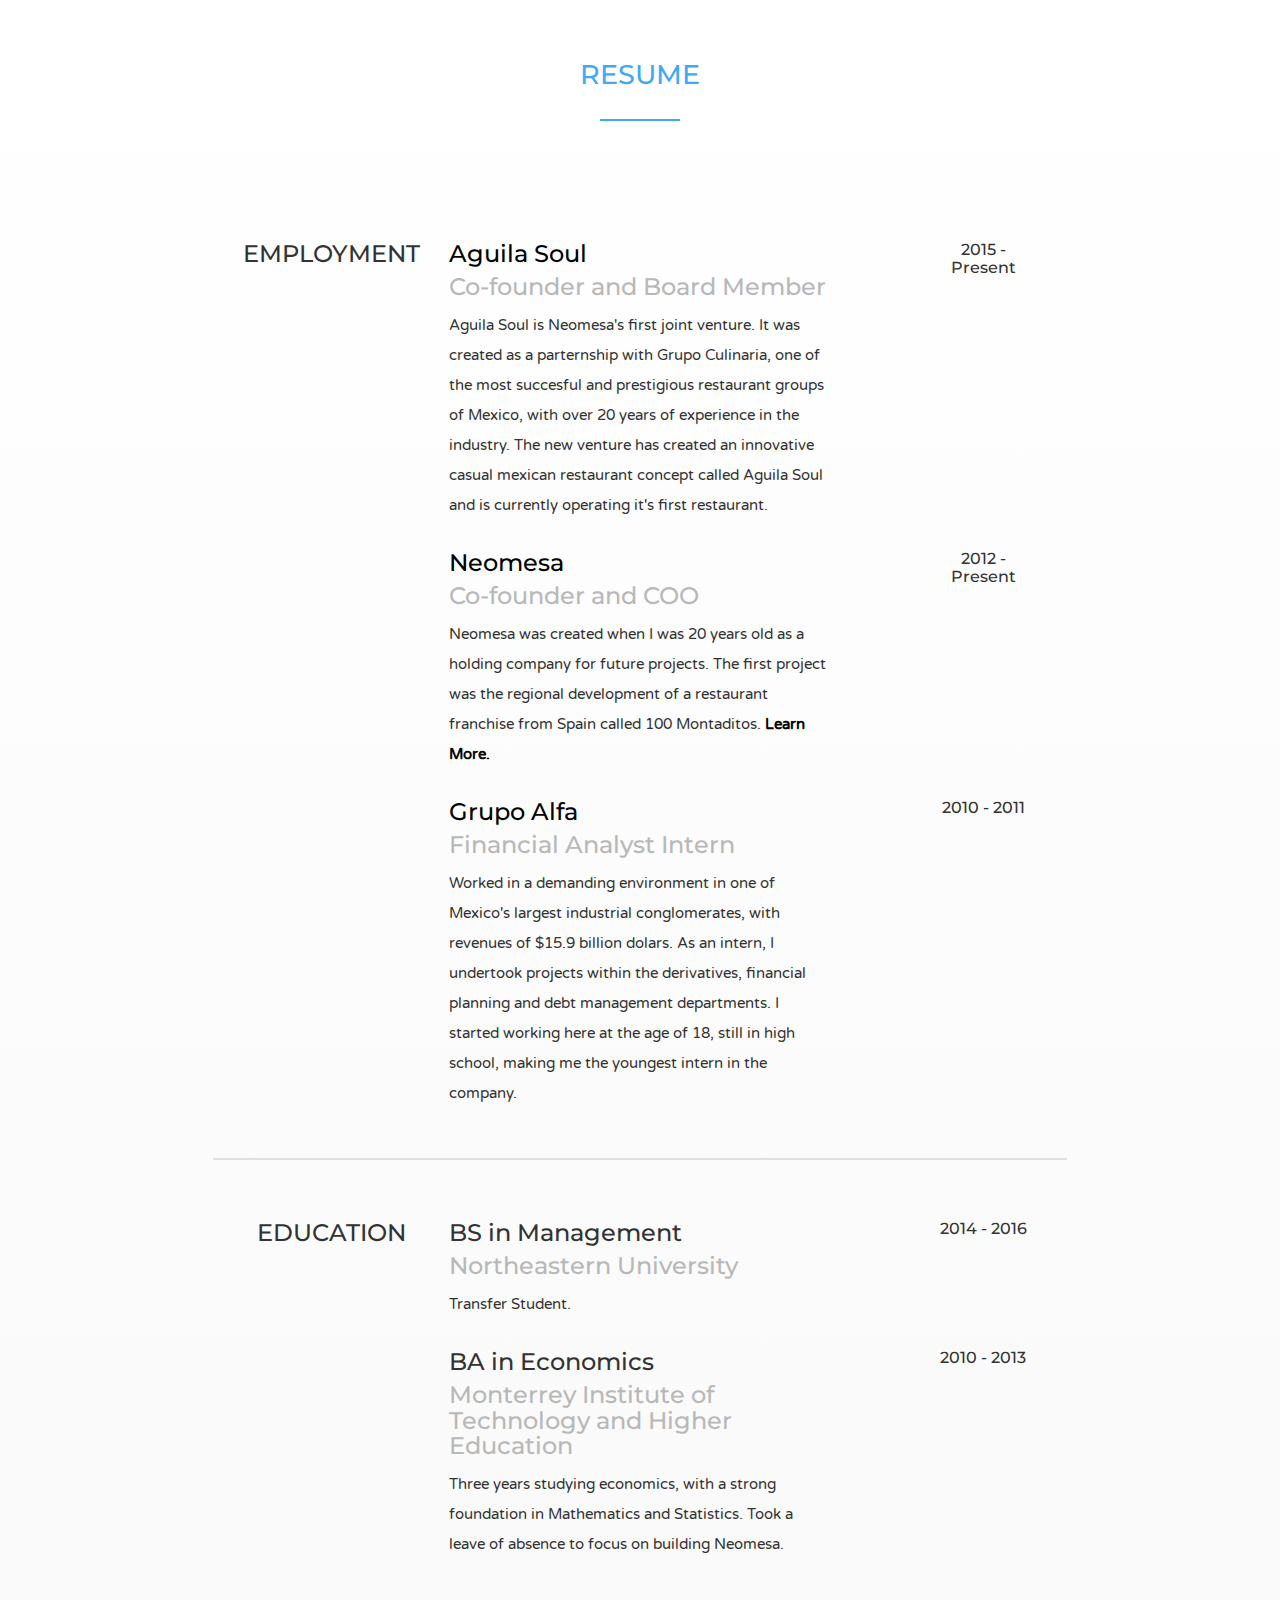
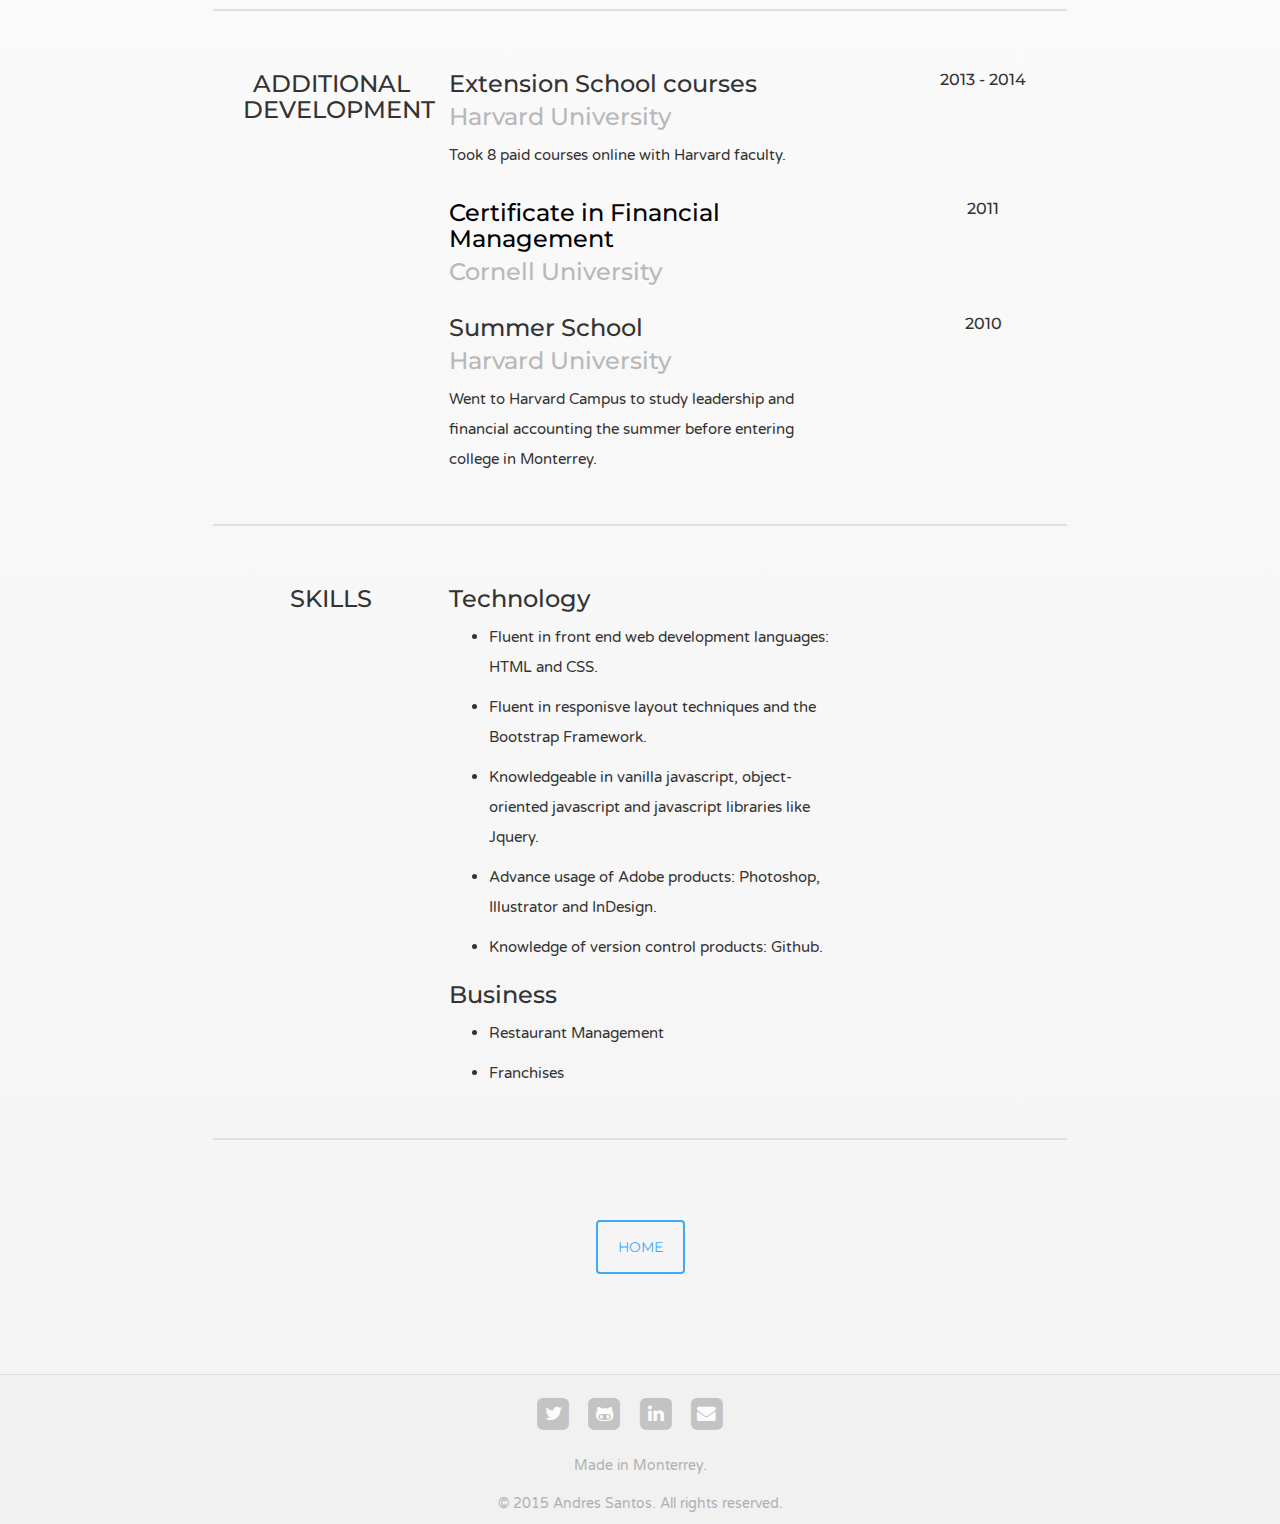
==== resume.html @ a17b4c11 "Added section for Additional Development, with information." ====
<!DOCTYPE html>
	<head>
		<meta charset="utf-8">
		<meta name="viewport" content="width=device-width, initial-scale=1">
	  	<meta http-equiv="X-UA-Compatible" content="IE=edge">

	  	<title>Andres Santos | Resume</title>
		<meta name="description" content="Resume of Entrepreneur Andres Santos">
		<meta name="author" content="Andres Santos">
		  
		<!-- Favicons (Created by realfavicongenerator.net) -->
		<link rel="apple-touch-icon" sizes="57x57" href="images/apple-touch-icon-57x57.png">
	  	<link rel="apple-touch-icon" sizes="60x60" href="images/apple-touch-icon-60x60.png">
	  	<link rel="apple-touch-icon" sizes="72x72" href="images/apple-touch-icon-72x72.png">
	  	<link rel="apple-touch-icon" sizes="76x76" href="images/apple-touch-icon-76x76.png">
		<link rel="apple-touch-icon" sizes="114x114" href="images/apple-touch-icon-114x114.png">
		<link rel="apple-touch-icon" sizes="120x120" href="images/apple-touch-icon-120x120.png">
	  	<link rel="apple-touch-icon" sizes="144x144" href="images/apple-touch-icon-144x144.png">
		<link rel="apple-touch-icon" sizes="152x152" href="images/apple-touch-icon-152x152.png">
		<link rel="apple-touch-icon" sizes="180x180" href="images/apple-touch-icon-180x180.png">
		<link rel="icon" type="image/png" href="images/favicon-32x32.png" sizes="32x32">
		<link rel="icon" type="image/png" href="images/android-chrome-192x192.png" sizes="192x192">
		<link rel="icon" type="image/png" href="images/favicon-96x96.png" sizes="96x96">
		<link rel="icon" type="image/png" href="images/favicon-16x16.png" sizes="16x16">
		<link rel="manifest" href="images/manifest.json">
		<link rel="shortcut icon" href="images/favicon.ico">
		<meta name="msapplication-TileColor" content="#2d89ef">
		<meta name="msapplication-TileImage" content="images/mstile-144x144.png">
		<meta name="msapplication-config" content="images/browserconfig.xml">
		<meta name="theme-color" content="#ffffff">

		<!-- Styles -->
		<link rel="stylesheet" href="css/bootstrap.min.css">
		<link href='http://fonts.googleapis.com/css?family=Montserrat|Varela+Round' rel='stylesheet' type='text/css'>
		<link rel="stylesheet" href="http://maxcdn.bootstrapcdn.com/font-awesome/4.3.0/css/font-awesome.min.css">
		<link href="css/animate.css" rel="stylesheet" type="text/css">
		<link href="css/style.css" rel="stylesheet" type="text/css">  

		<!-- Scripts -->
		<script src="js/wow.min.js"></script>
		<script>
			new WOW().init();
		</script>
	</head>

	<body>
		<div class="container-fluid bkg-gradient">
			<div class="row resume-heading">
				<div class="col-xs-12 text-center">
					<h2 class="text-uppercase">Resume</h2>
					<div class="hrule hrule-intro"></div>
				</div>	
			</div>
			<div class="row resume">
				<div class="col-xs-12 col-md-8 col-md-offset-2 resume-upper">
					<div class="col-xs-12 col-sm-3">
						<h3 class="resume-left">Employment</h3>
						<div class="visible-xs hrule"></div>
					</div>
					<div class="col-xs-12 col-sm-6 resume-middle text-center-or-left">
						<h3><a href="aguila-soul.html">Aguila Soul</a></h3>
						<h3 class="resume-title">Co-founder and Board Member</h3>
						<p>Aguila Soul is Neomesa's first joint venture. It was created as a parternship with Grupo Culinaria, one of the most succesful and prestigious restaurant groups of Mexico, with over 20 years of experience in the industry. The new venture has created an innovative casual mexican restaurant concept called Aguila Soul and is currently operating it's first restaurant.</p>
					</div>
					<div class="col-xs-12 col-sm-offset-1 col-sm-2">
						<h4 class="resume-right">2015 - Present</h4>
					</div>
					<div class="col-xs-12 col-sm-6 col-sm-offset-3 resume-middle text-center-or-left">
						<h3><a href="neomesa.html">Neomesa</a></h3>
						<h3 class="resume-title">Co-founder and COO</h3>
						<p>Neomesa was created when I was 20 years old as a holding company for future projects. The first project was the regional development of a restaurant franchise from Spain called 100 Montaditos. <a href="neomesa.html"><strong>Learn More.</strong></a></p>
					</div>
					<div class="col-xs-12 col-sm-offset-1 col-sm-2">
						<h4 class="resume-right">2012 - Present</h4>
					</div>
					<div class="col-xs-12 col-sm-6 col-sm-offset-3 resume-middle text-center-or-left">
						<h3><a href="http://www.alfa.com.mx/index.htm"> Grupo Alfa</a></h3>
						<h3 class="resume-title">Financial Analyst Intern</h3>
						<p>Worked in a demanding environment in one of Mexico's largest industrial conglomerates, with revenues of $15.9 billion dolars. As an intern, I undertook projects within the derivatives, financial planning and debt management departments. I started working here at the age of 18, still in high school, making me the youngest intern in the company.</p>
					</div>
					<div class="col-xs-12 col-sm-offset-1 col-sm-2">
						<h4 class="resume-right">2010 - 2011</h4>
					</div>
				</div>
				<div class="col-xs-12 col-md-8 col-md-offset-2 resume-upper">
					<div class="col-xs-12 col-sm-3">
						<h3 class="resume-left">Education</h3>
						<div class="visible-xs hrule"></div>
					</div>
					<div class="col-xs-12 col-sm-6 resume-middle text-center-or-left">
						<h3>BS in Management</h3>
						<h3 class="resume-title">Northeastern University</h3>
						<p>Transfer Student.</p>
					</div>
					<div class="col-xs-12 col-sm-offset-1 col-sm-2">
						<h4 class="resume-right">2014 - 2016</h4>
					</div>
					<div class="col-xs-12 col-sm-6 col-sm-offset-3 resume-middle text-center-or-left">
						<h3>BA in Economics</h3>
						<h3 class="resume-title">Monterrey Institute of Technology and Higher Education</h3>
						<p>Three years studying economics, with a strong foundation in Mathematics and Statistics. Took a leave of absence to focus on building Neomesa.</p>
					</div>
					<div class="col-xs-12 col-sm-offset-1 col-sm-2">
						<h4 class="resume-right">2010 - 2013</h4>
					</div>
				</div>
				<div class="col-xs-12 col-md-8 col-md-offset-2 resume-upper">
					<div class="col-xs-12 col-sm-3">
						<h3 class="resume-left">Additional Development</h3>
						<div class="visible-xs hrule"></div>
					</div>
					<div class="col-xs-12 col-sm-6 resume-middle text-center-or-left">
						<h3>Extension School courses</h3>
						<h3 class="resume-title">Harvard University</h3>
						<p>Took 8 paid courses online with Harvard faculty.</p>
					</div>
					<div class="col-xs-12 col-sm-offset-1 col-sm-2">
						<h4 class="resume-right">2013 - 2014</h4>
					</div>
					<div class="col-xs-12 col-sm-6 col-sm-offset-3 resume-middle text-center-or-left">
						<h3><a href="images/cornell.pdf">Certificate in Financial Management</a></h3>
						<h3 class="resume-title">Cornell University</h3>
					</div>
					<div class="col-xs-12 col-sm-offset-1 col-sm-2">
						<h4 class="resume-right">2011</h4>
					</div>
					<div class="col-xs-12 col-sm-6 col-sm-offset-3 resume-middle text-center-or-left">
						<h3>Summer School</h3>
						<h3 class="resume-title">Harvard University</h3>
						<p>Went to Harvard Campus to study leadership and financial accounting the summer before entering college in Monterrey.</p>
					</div>
					<div class="col-xs-12 col-sm-offset-1 col-sm-2">
						<h4 class="resume-right">2010</h4>
					</div>
				</div>
				<div class="col-xs-12 col-md-8 col-md-offset-2 resume-upper">
                  	<div class="col-xs-12 col-sm-3">
                    	<h3 class="resume-left">Skills</h3>
                    	<div class="visible-xs divider-small"></div>
                  	</div>
                  	<div class="col-xs-12 col-sm-6 resume-middle text-center-to-left">
                    	<h3>Technology</h3>
                    	<ul>
                    		<li><p>Fluent in front end web development languages: HTML and CSS.</p></li>
                    		<li><p>Fluent in responisve layout techniques and the Bootstrap Framework.</p></li>
                    		<li><p>Knowledgeable in vanilla javascript, object-oriented javascript and javascript libraries like Jquery.</p></li>
                    		<li><p>Advance usage of Adobe products: Photoshop, Illustrator and InDesign.</p></li>
                    		<li><p>Knowledge of version control products: Github.</p></li>
                    	</ul>
                    	<h3>Business</h3>
                    	<ul>
                    		<li><p>Restaurant Management</p></li>
                    		<li><p>Franchises</p></li>
                    	</ul>
                    </div>
                </div>
                <div class="col-xs-12 resume-lowest text-center">
              		<a id="btn-resume" href="index.html" class="btn btn-custom">Home</a>
            	</div>
			</div>
		</div>
		<footer>
          <ul class="list-inline social">
          <li><a href="https://twitter.com/andressantos188" target="_blank" class="social-twitter"><i class="fa-stack fa-lg"><i class="fa fa-square fa-stack-2x"></i><i class="fa fa-twitter fa-stack-1x fa-inverse"></i></i></a></li>
            <li><a href="https://github.com/andressantosc" target="_blank" class="social-git"><i class="fa-stack fa-lg"><i class="fa fa-square fa-stack-2x"></i><i class="fa fa-github-alt fa-stack-1x fa-inverse"></i></i></a></li>
          <li><a href="http://mx.linkedin.com/in/andressantosc" target="_blank" class="social-linkedin"><i class="fa-stack fa-lg"><i class="fa fa-square fa-stack-2x"></i><i class="fa fa-linkedin fa-stack-1x fa-inverse"></i></i></a></li>
          <li><a href="mailto:andres.santos@neomesa.com" class="social-mail"><i class="fa-stack fa-lg"><i class="fa fa-square fa-stack-2x"></i><i class="fa fa-envelope fa-stack-1x fa-inverse"></i></i></a></li>
        </ul>
            <p>Made in Monterrey.</p>
          <p>&copy; 2015 Andres Santos. All rights reserved.</p>
        </footer>
	</body>
</html>
---- css/style.css ----
html {
  overflow: auto;
}

body, 
.container-push, 
.content-wrap {
  font-family: "Montserrat", Helvetica, sans-serif;
  overflow: hidden !important;
  font-size: 15px;
}

h1{
  font-size: 2.143em;
  font-weight: 700;
}

h2 {
  font-size: 1.429em;
}

h3 {
  font-size: 1.214em;
}

h4 {
  font-size: 1.071em;
}

p {
  font-family: "Varela Round", sans-serif;
  line-height: 2em;
}

a {
  color: #000;
}

.container-push {
  background: #FFF;
}

.content-wrap {
  overflow-y: scroll;
  overflow-x: hidden;
  -webkit-overflow-scrolling: touch;
}

.content {
  background-color: #FFF;
  overflow: hidden;
  min-height: 100vh;
}

.topinfo {
  text-align: center;
  padding-top: 40px;
  padding-bottom: 20px;
  max-width: 100%;
  color: #3FA9F5;
}

.topinfo-lg {
  text-align: center;
  padding-top: 150px;
  padding-bottom: 150px;
}

.backgr {
  background: url("../images/notebook3.jpg") top center no-repeat;
  position: relative;
  background-size: cover;
  filter: progid:DXImageTransform.Microsoft.AlphaImageLoader(src='/img/cover.jpg', sizingMethod='scale');
  -ms-filter: "progid:DXImageTransform.Microsoft.AlphaImageLoader(src='/img/cover.jpg', sizingMethod='scale')";
  min-height: 80vh;
}

.bkg-gradient {
    background-image: -webkit-gradient(linear, 0% 0%, 0% 100%, from(white), to(#F5F5F5));
    background-image: -webkit-linear-gradient(top, white, #F5F5F5);
}

.vert-align {
  display: flex;
  align-items: center;
  float: none;
}


.whiteback {
  padding-top: 30px;
  padding-bottom: 60px;
  text-align: center;
  border-top: 1px solid #E0E0E0;
}

.whiteback p {
  padding-top: 20px;
}

.hrule {
  background-color: #808082;
  height: 2px;
  width: 80px;
  margin: 30px auto;
}

.hrule-intro {
  -webkit-animation-delay: 1s;
  animation-delay: 1s;
  background-color: #3FA9F5;
}

.grayback {
  text-align: center;
  background-color: #F5F5F5;
  border-top: 1px solid #E0E0E0;
  padding-top: 30px;
  padding-bottom: 60px;
}

.btn-custom {
  background-color: transparent;
  color: #FF5252;
  border: 2px solid #3FA9F5;
  padding: 15px 20px 15px 20px;
  margin-top: 30px;
    -webkit-transition: .35s;
  transition: .35s;
  text-transform: uppercase;
}

.btn-custom:hover {
  background-color: #3FA9F5;
  color: #FFF;
  border: 2px solid #3FA9F5;
}

.projects {
  padding-left: 20px;
  padding-right: 20px;
}

.center-contents {
  display: block;
  margin-left: auto;
  margin-right: auto;
}

.resume {
  padding-top: 50px;
  padding-bottom: 100px;
}

.resume-heading {
  padding-top: 40px;
  padding-bottom: 20px;
  color: #3FA9F5;
}

.resume ul {
  text-align: left;
}

.resume-upper {
  border-bottom: 2px solid #E0E0E0;
  margin-bottom: 40px;
  padding-bottom: 40px;
}

.resume-left {
  text-align: center;
  text-transform: uppercase;
}

.resume-right {
  padding-top: 10px;
  margin-bottom: 40px;
  text-align: center;
}

.resume-middle a:hover {
  color: #3FA9F5;
}

.resume-title {
  color: #b8b8b8;
  margin-top: -3px;
}

.text-center-or-left {
  text-align: center;
}

#title {
  color: #FFF;
  -webkit-animation-delay: .5s;
  animation-delay: .5s;
}

#over{
  color: #FFF;
  font-size: 1.214em;
}

#lower {
  color: #FFF;
  font-size: 1.214em;
  -webkit-animation-delay: 1s;
  animation-delay: 1s;
  -webkit-animation-duration: 1s;
  animation-duration: 1s;
}

#btn-intro {
  border: 2px solid #3FA9F5;
  color: #FFF;
  padding: 15px 20px 15px 20px;
  margin-top: 40px;
    -webkit-transition: .35s;
  transition: .35s;
  -webkit-animation-delay: 1.4s;
  animation-delay: 1.4s;
}

#btn-resume {
  border: 2px solid #3FA9F5;
  color: #3FA9F5;
  padding: 15px 20px 15px 20px;
  margin-top: 40px;
    -webkit-transition: .35s;
  transition: .35s;
  -webkit-animation-delay: 1.4s;
  animation-delay: 1.4s;
}

#btn-resume:hover {
  color: white;

}

footer {
  background-color: #F1F1F1;
  border-top: 1px solid #E0E0E0;
  color: #b0b0b0;
  font-size: 0.929em;
  height: 150px;
  padding-top: 20px;
  text-align: center;
}

footer span {
  color: #FF5252;
  -webkit-animation-iteration-count: infinite;
  animation-iteration-count: infinite;
}

.social {
  margin-right: 15px;
  margin-bottom: 20px;
}

.social a {
  color: #b8b8b8;
  opacity: .8;
  -webkit-transition: .35s;
  transition: .35s;
}

.social a:hover {
  opacity: 1;
}

.social-twitter:hover {
  color: #55ACEE;
}

.social-facebook:hover {
  color: #3B5998;
}

.social-linkedin:hover {
  color: #007BB6;
}

.social-git:hover {
  color: #000;
}

.social-mail:hover {
  color: #DD4B39;
}

/* Media Queries */
@media(min-width: 768px) {
  h1{
    font-size: 3.571em;
  }
  
  h2 {
    font-size: 1.571em;
  }
  
  .text-center-or-left {
    text-align: left;
  }
    
    .menu-wrap {
        padding: 2.5em 1.5em 0;
    }
}
@media(min-width: 1200px) {
  h1 {
    font-size: 5.357em;
  }
  h2 {
    font-size: 1.786em;
  }
  h3 {
    font-size: 1.571em;
  }
    
    .icon-list {
        font-size: 1.125em;
    }
}
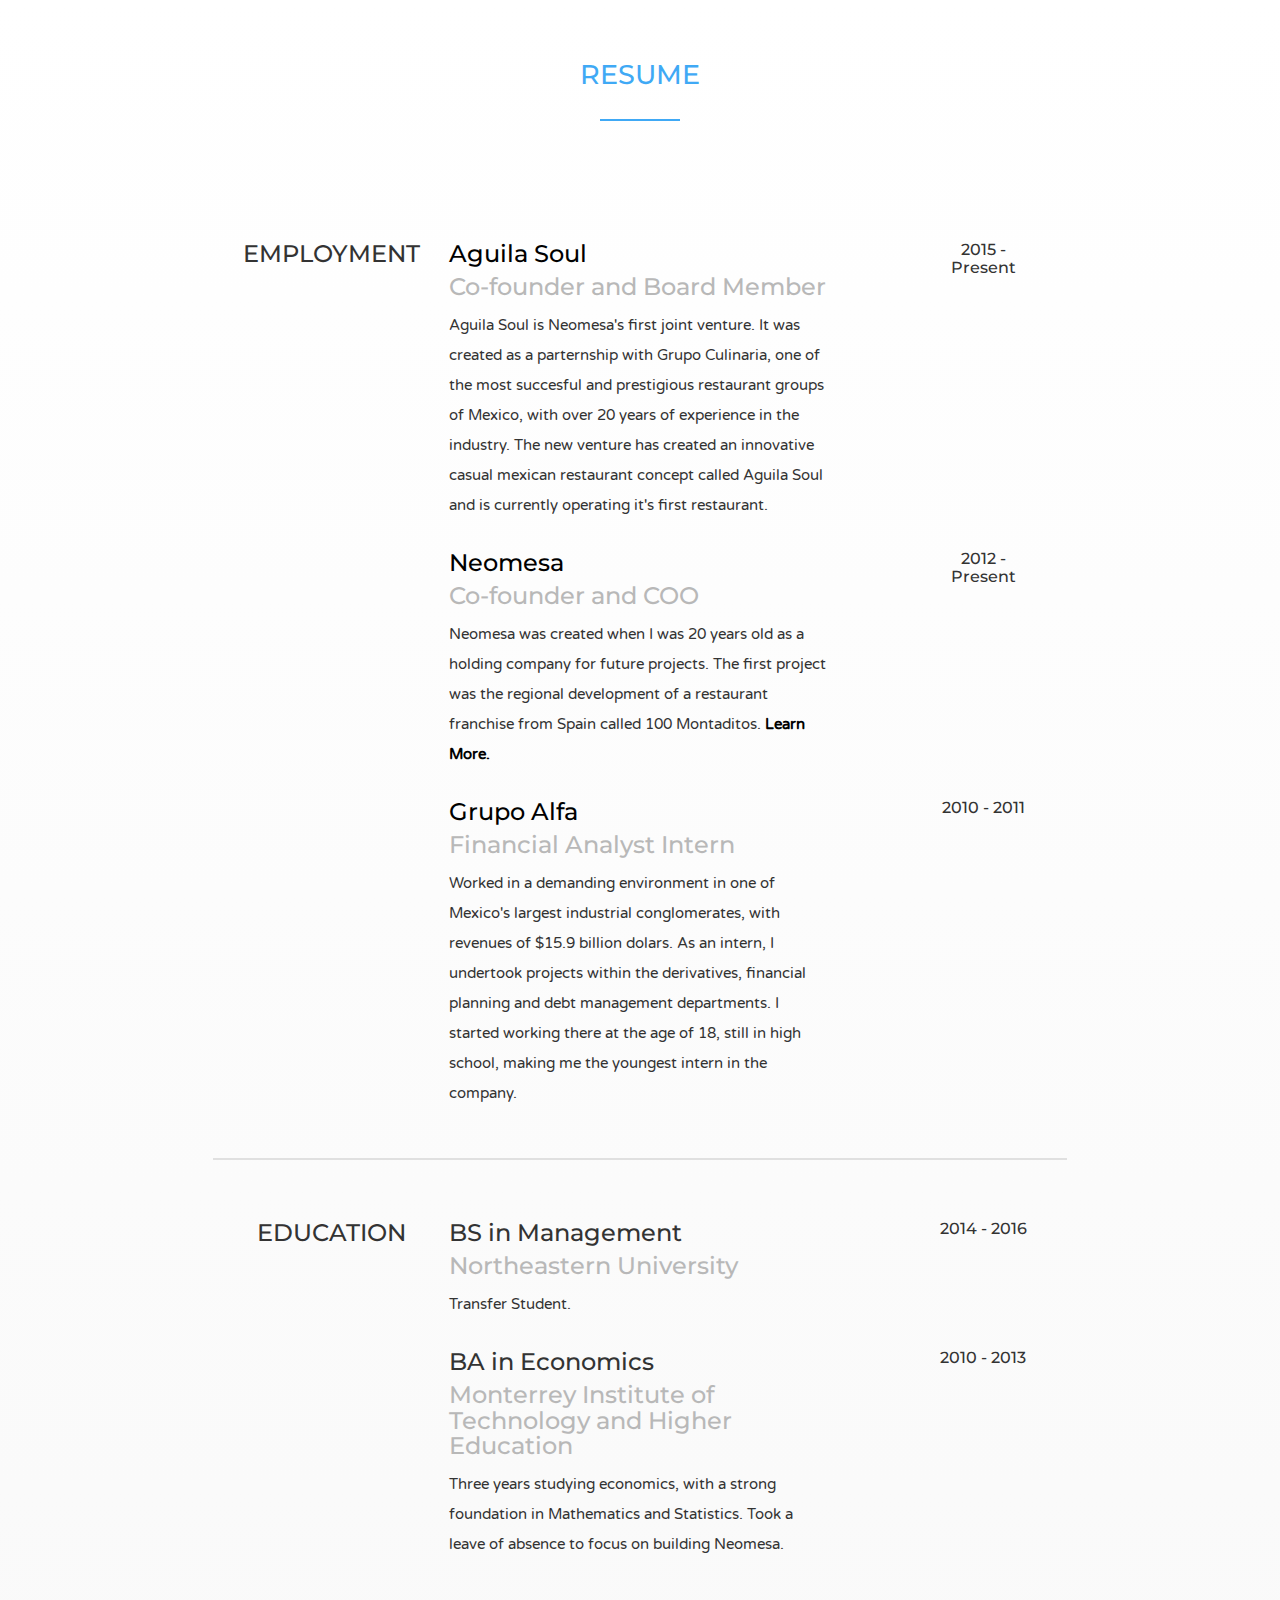
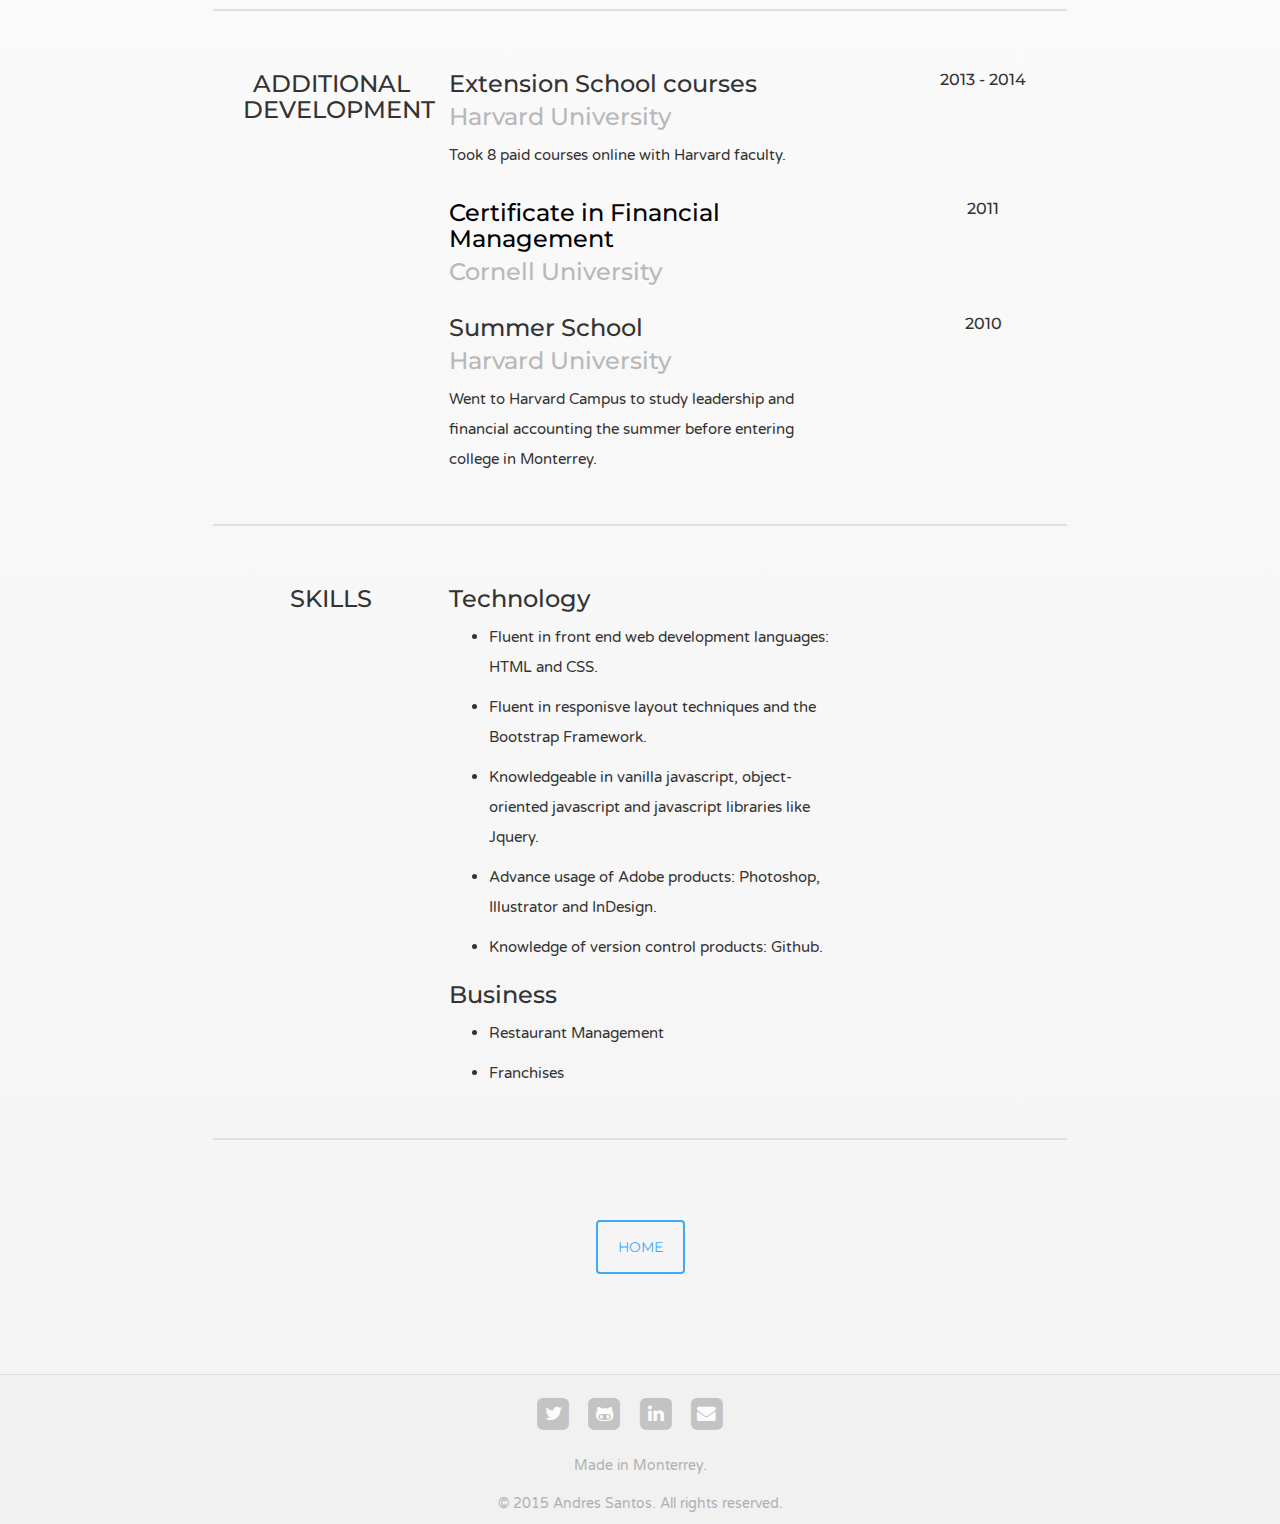
==== commit 375dcd69: "Fixed typo and added cornell image." ====
--- a/resume.html
+++ b/resume.html
@@ -76,7 +76,7 @@
 					<div class="col-xs-12 col-sm-6 col-sm-offset-3 resume-middle text-center-or-left">
 						<h3><a href="http://www.alfa.com.mx/index.htm"> Grupo Alfa</a></h3>
 						<h3 class="resume-title">Financial Analyst Intern</h3>
-						<p>Worked in a demanding environment in one of Mexico's largest industrial conglomerates, with revenues of $15.9 billion dolars. As an intern, I undertook projects within the derivatives, financial planning and debt management departments. I started working here at the age of 18, still in high school, making me the youngest intern in the company.</p>
+						<p>Worked in a demanding environment in one of Mexico's largest industrial conglomerates, with revenues of $15.9 billion dolars. As an intern, I undertook projects within the derivatives, financial planning and debt management departments. I started working there at the age of 18, still in high school, making me the youngest intern in the company.</p>
 					</div>
 					<div class="col-xs-12 col-sm-offset-1 col-sm-2">
 						<h4 class="resume-right">2010 - 2011</h4>
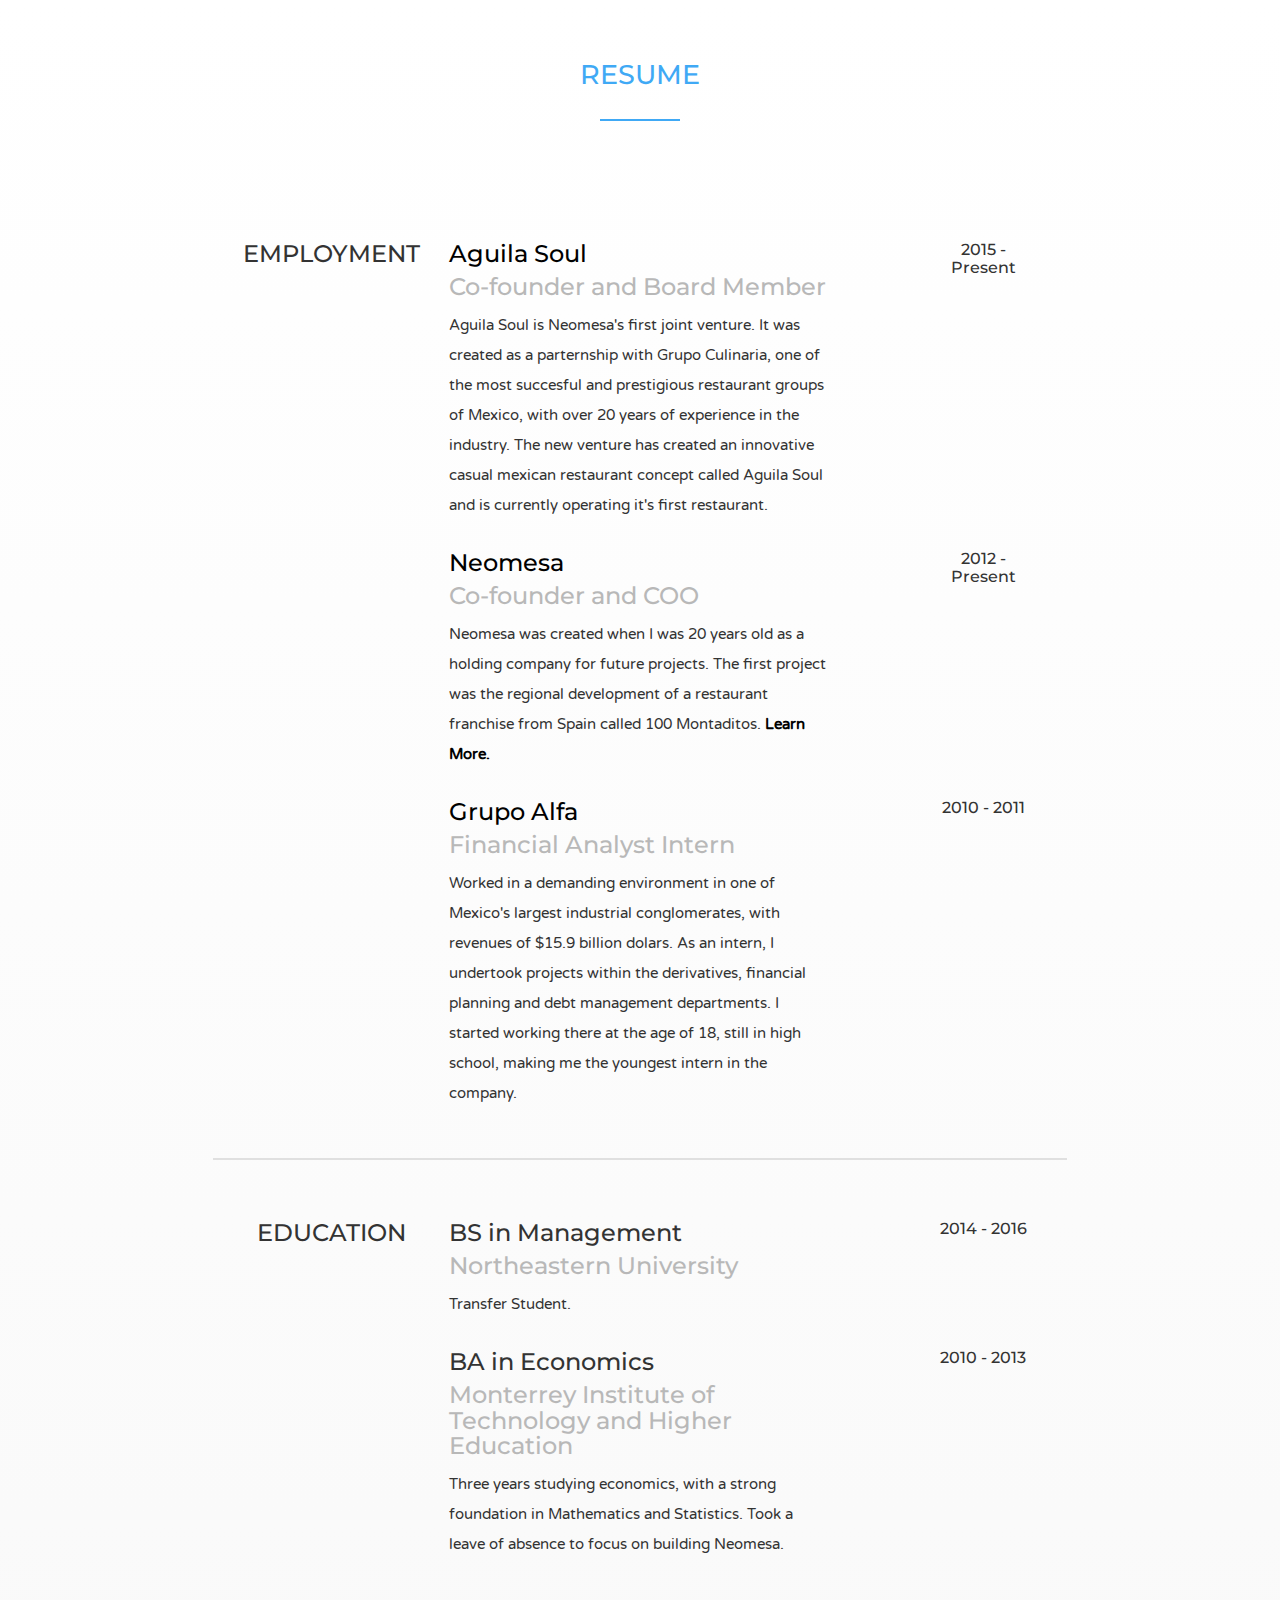
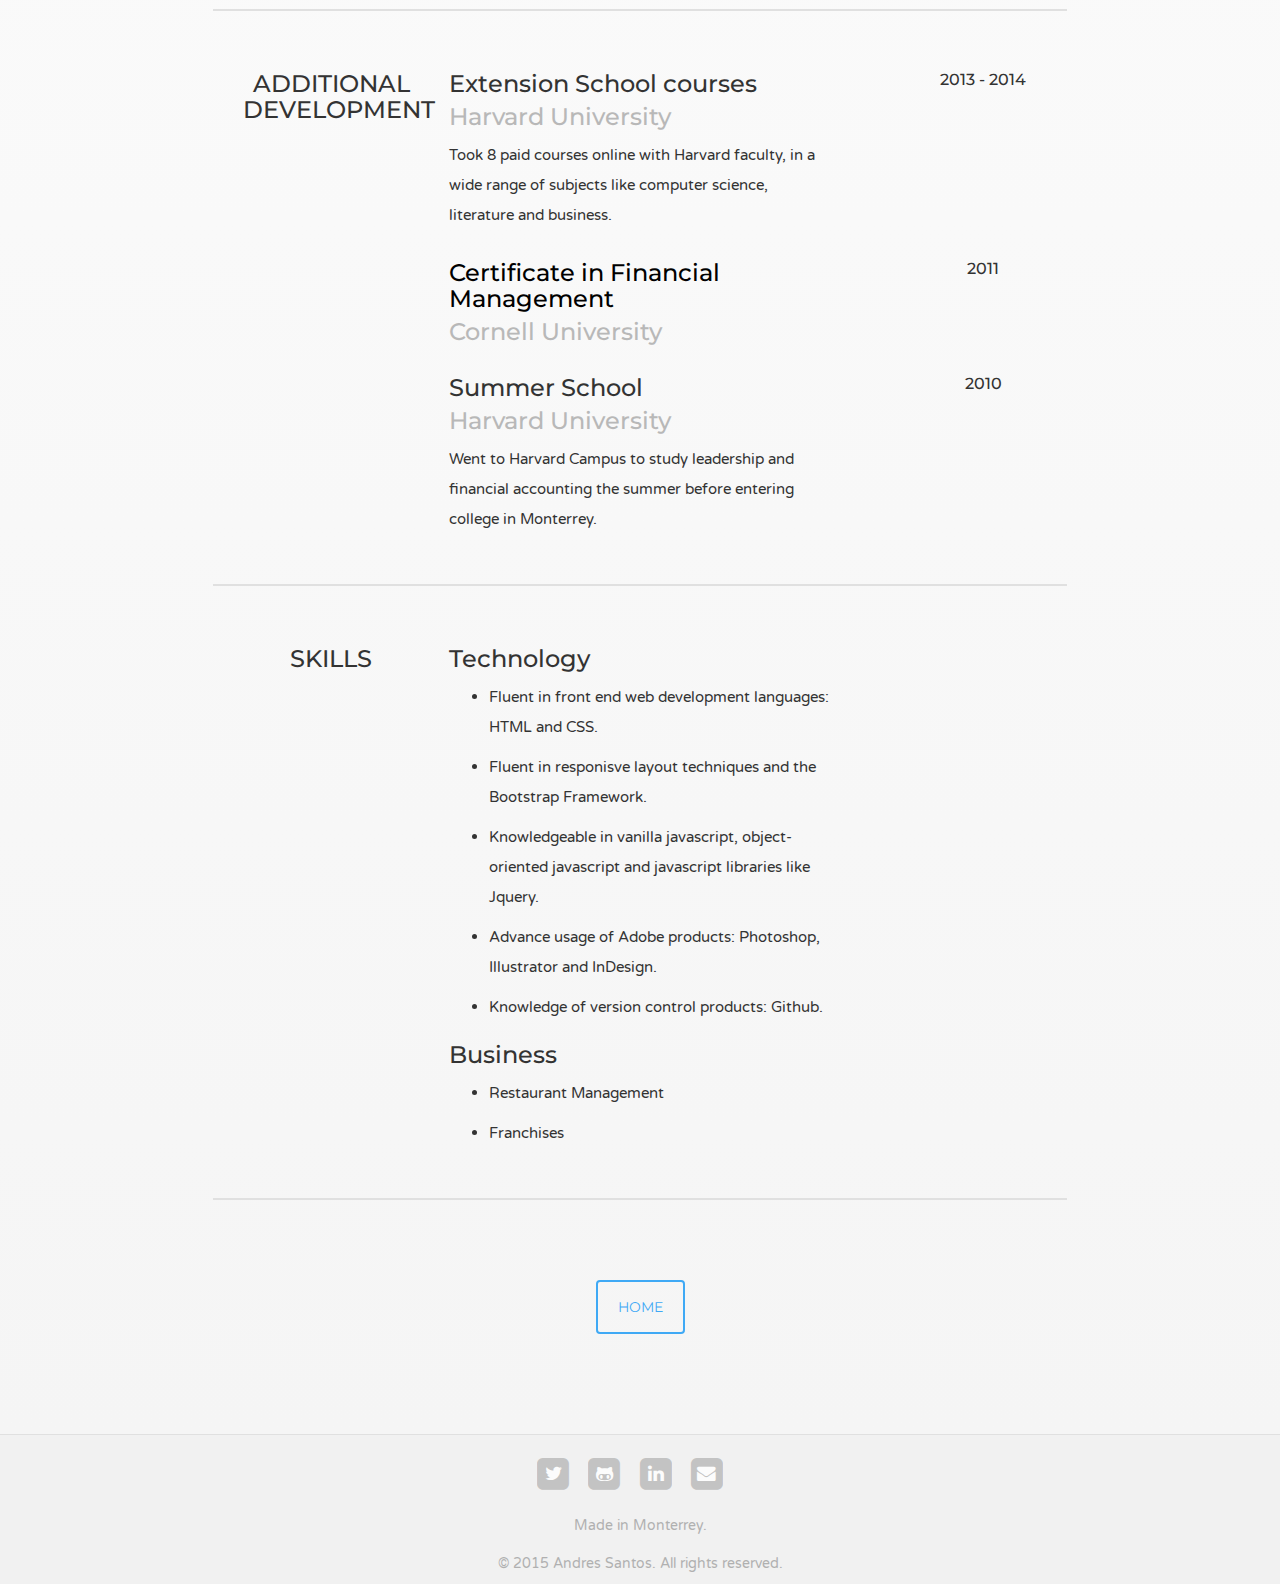
==== commit 3543c333: "Changed Extension School description" ====
--- a/resume.html
+++ b/resume.html
@@ -112,7 +112,7 @@
 					<div class="col-xs-12 col-sm-6 resume-middle text-center-or-left">
 						<h3>Extension School courses</h3>
 						<h3 class="resume-title">Harvard University</h3>
-						<p>Took 8 paid courses online with Harvard faculty.</p>
+						<p>Took 8 paid courses online with Harvard faculty, in a wide range of subjects like computer science, literature and business.</p>
 					</div>
 					<div class="col-xs-12 col-sm-offset-1 col-sm-2">
 						<h4 class="resume-right">2013 - 2014</h4>
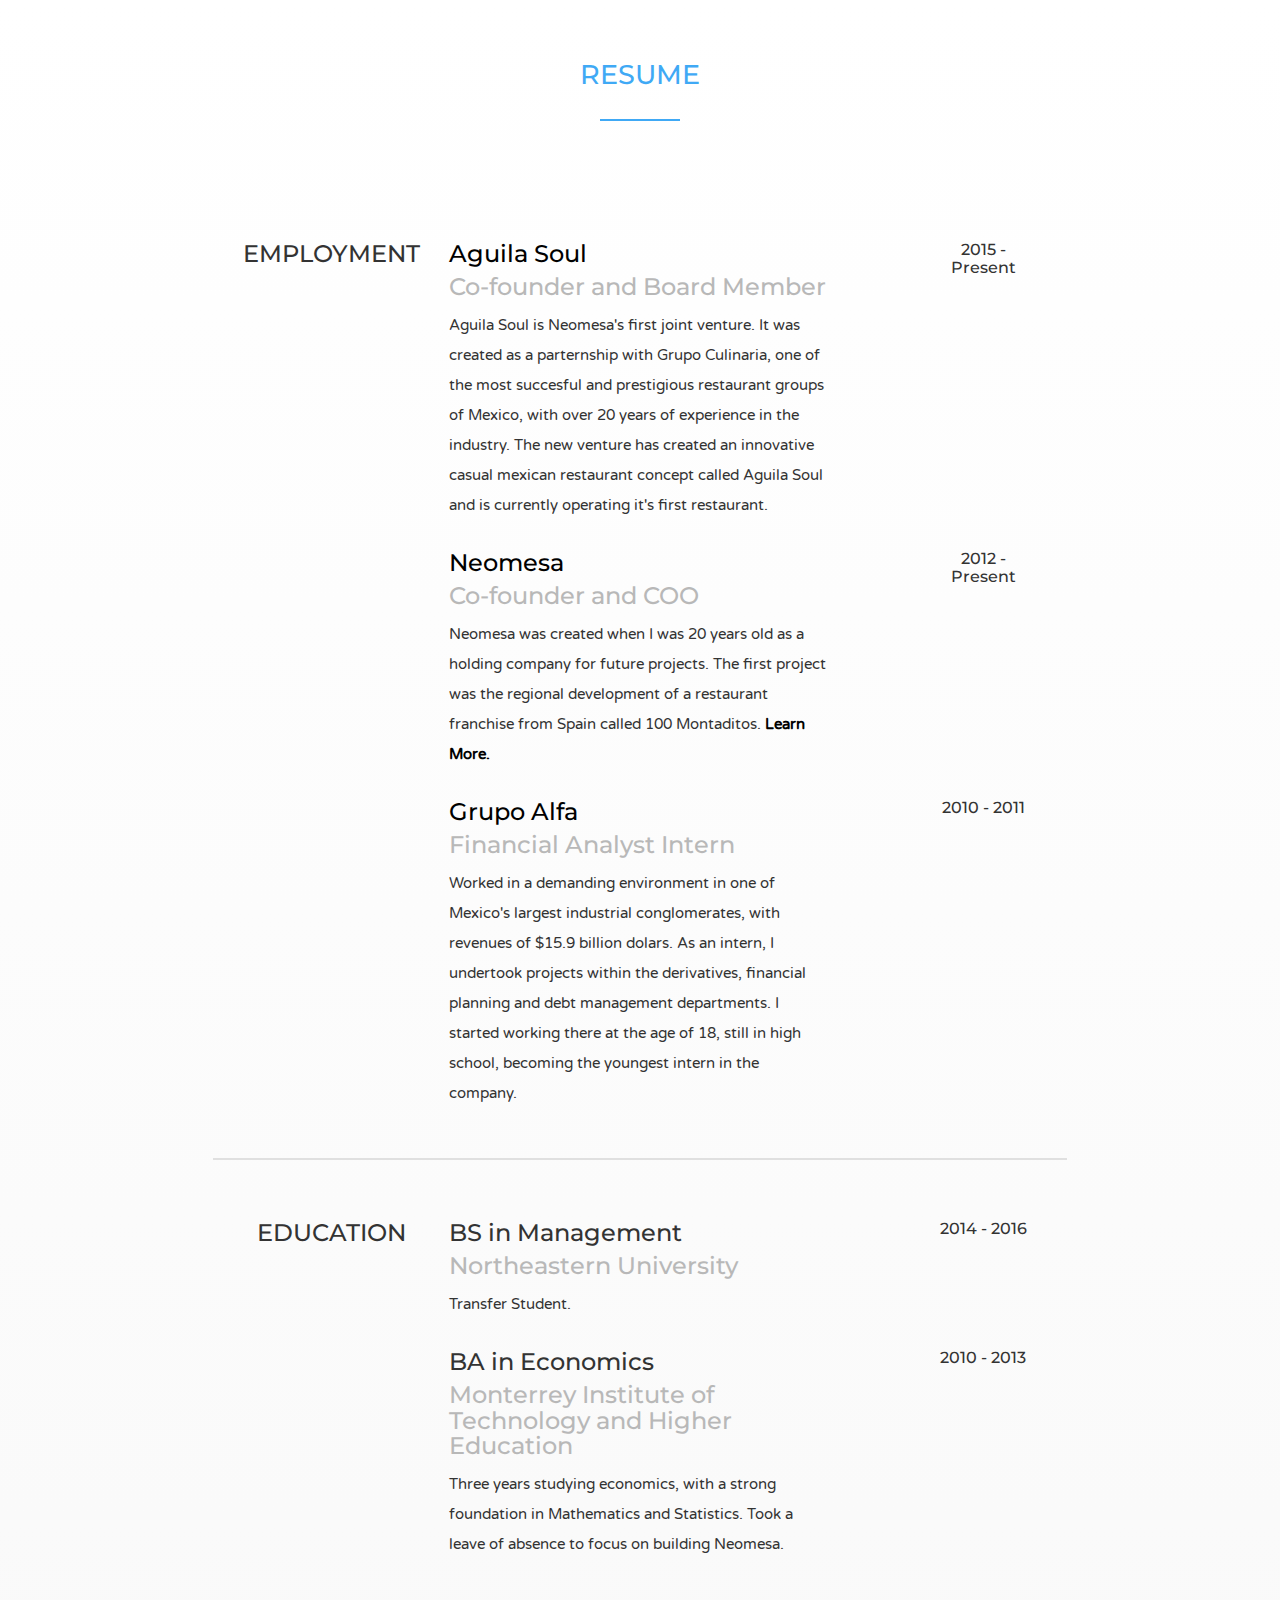
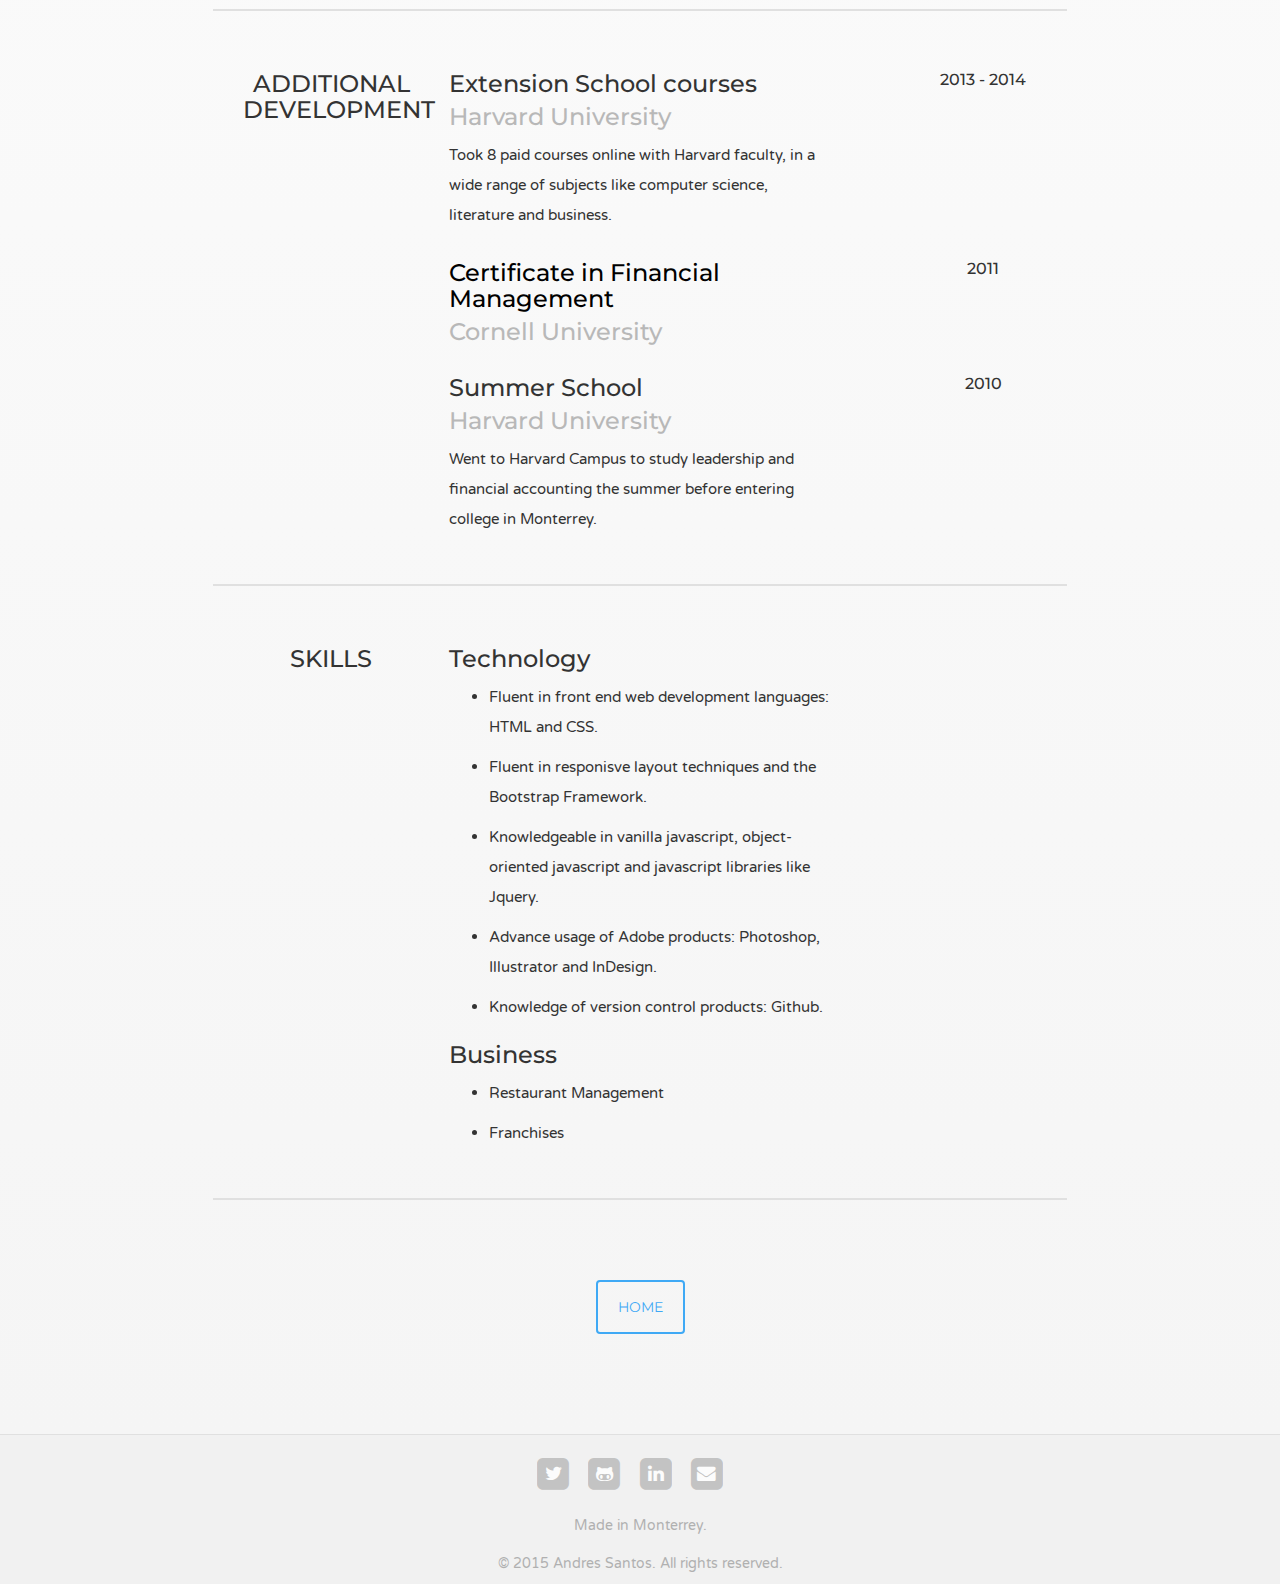
==== commit 8841525a: "fixed typo in Alfa description" ====
--- a/resume.html
+++ b/resume.html
@@ -76,7 +76,7 @@
 					<div class="col-xs-12 col-sm-6 col-sm-offset-3 resume-middle text-center-or-left">
 						<h3><a href="http://www.alfa.com.mx/index.htm"> Grupo Alfa</a></h3>
 						<h3 class="resume-title">Financial Analyst Intern</h3>
-						<p>Worked in a demanding environment in one of Mexico's largest industrial conglomerates, with revenues of $15.9 billion dolars. As an intern, I undertook projects within the derivatives, financial planning and debt management departments. I started working there at the age of 18, still in high school, making me the youngest intern in the company.</p>
+						<p>Worked in a demanding environment in one of Mexico's largest industrial conglomerates, with revenues of $15.9 billion dolars. As an intern, I undertook projects within the derivatives, financial planning and debt management departments. I started working there at the age of 18, still in high school, becoming the youngest intern in the company.</p>
 					</div>
 					<div class="col-xs-12 col-sm-offset-1 col-sm-2">
 						<h4 class="resume-right">2010 - 2011</h4>
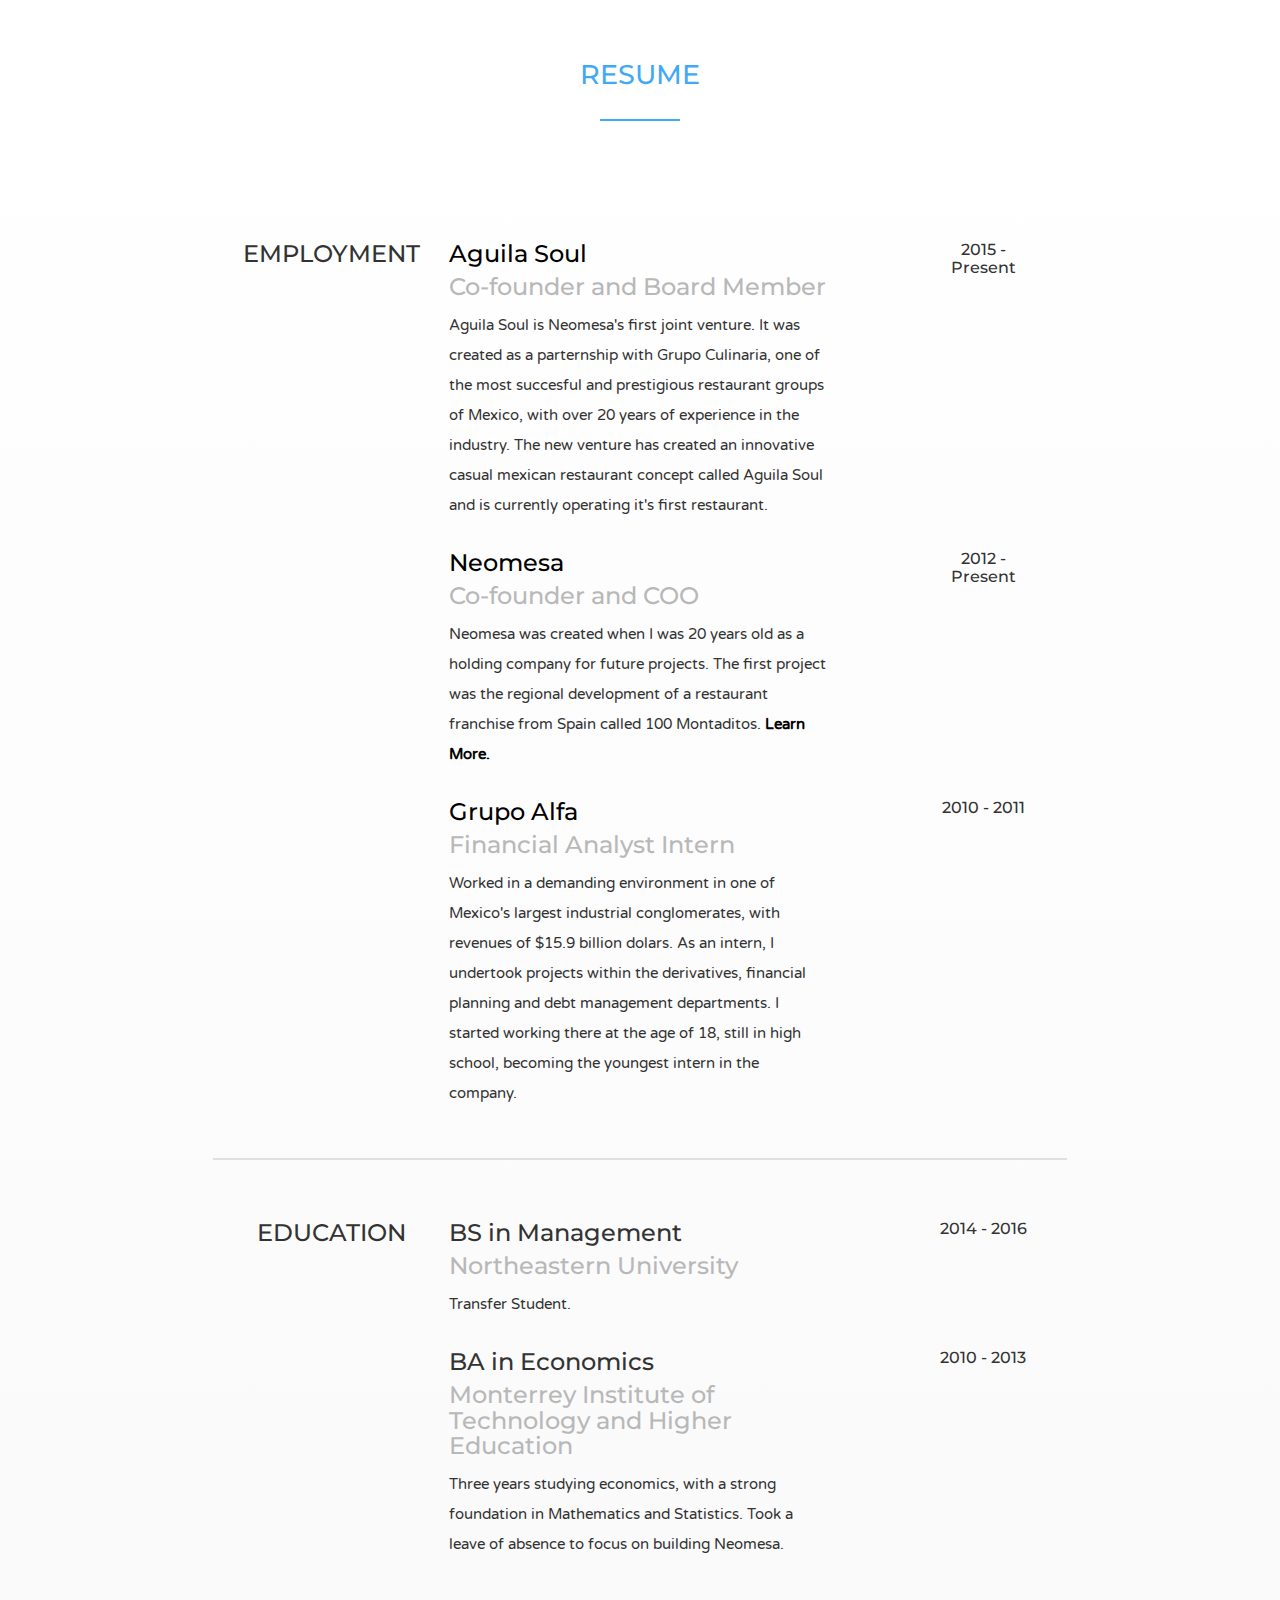
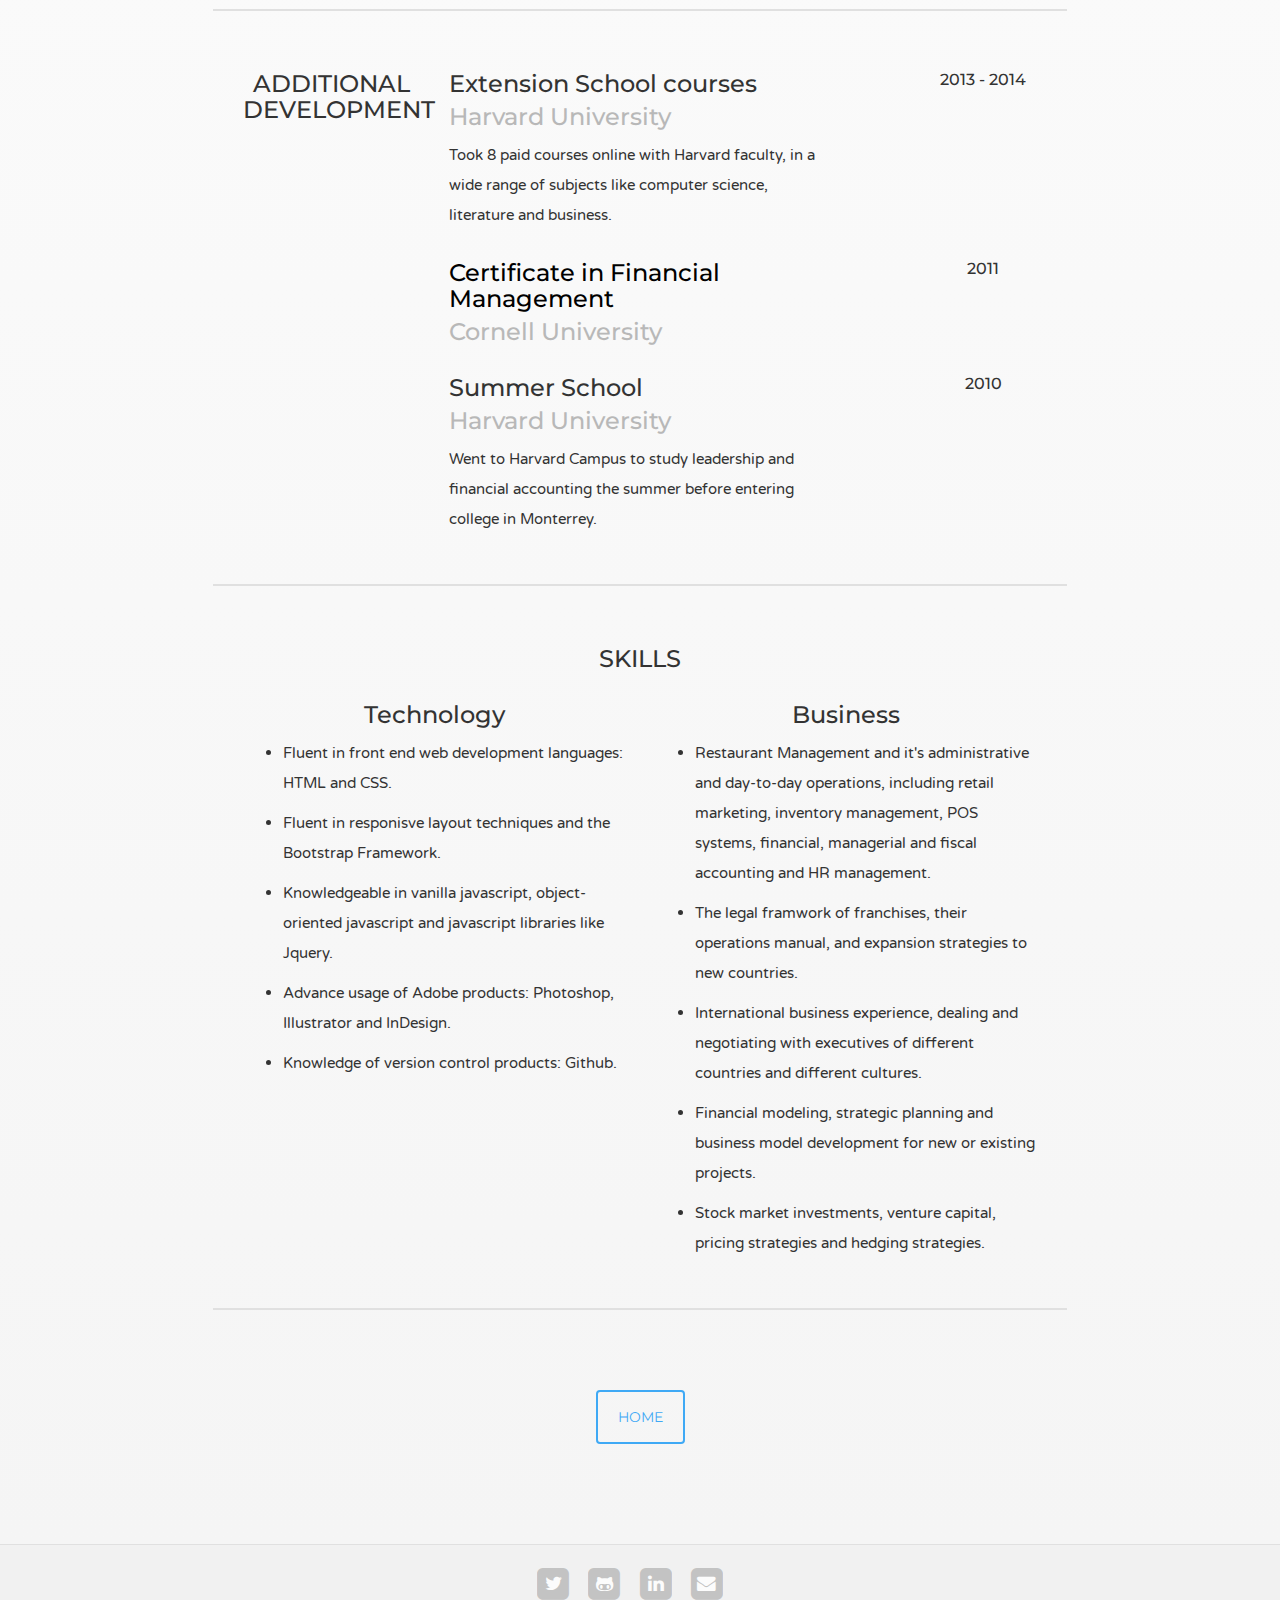
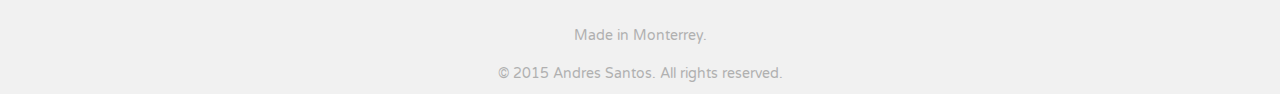
==== commit 40a0fae3: "Changed the way skills are displayed and updated the Business skills section" ====
--- a/resume.html
+++ b/resume.html
@@ -134,12 +134,12 @@
 					</div>
 				</div>
 				<div class="col-xs-12 col-md-8 col-md-offset-2 resume-upper">
-                  	<div class="col-xs-12 col-sm-3">
+                  	<div class="col-xs-12 col-sm-12">
                     	<h3 class="resume-left">Skills</h3>
-                    	<div class="visible-xs divider-small"></div>
+                    	<div class="visible-xs hrule"></div>
                   	</div>
                   	<div class="col-xs-12 col-sm-6 resume-middle text-center-to-left">
-                    	<h3>Technology</h3>
+                    	<h3 class="text-center">Technology</h3>
                     	<ul>
                     		<li><p>Fluent in front end web development languages: HTML and CSS.</p></li>
                     		<li><p>Fluent in responisve layout techniques and the Bootstrap Framework.</p></li>
@@ -147,10 +147,15 @@
                     		<li><p>Advance usage of Adobe products: Photoshop, Illustrator and InDesign.</p></li>
                     		<li><p>Knowledge of version control products: Github.</p></li>
                     	</ul>
-                    	<h3>Business</h3>
+                    </div>
+                    <div class="col-xs-12 col-sm-6 resume-middle text-center-to-left">
+                    	<h3 class="text-center">Business</h3>
                     	<ul>
-                    		<li><p>Restaurant Management</p></li>
-                    		<li><p>Franchises</p></li>
+                    		<li><p>Restaurant Management and it's administrative and day-to-day operations, including retail marketing, inventory management, POS systems, financial, managerial and fiscal accounting and HR management.</p></li>
+                    		<li><p>The legal framwork of franchises, their operations manual, and expansion strategies to new countries.</p></li>
+                    		<li><p>International business experience, dealing and negotiating with executives of different countries and different cultures.</p></li>
+                    		<li><p>Financial modeling, strategic planning and business model development for new or existing projects.</p></li>
+                    		<li><p>Stock market investments, venture capital, pricing strategies and hedging strategies.</p></li>
                     	</ul>
                     </div>
                 </div>
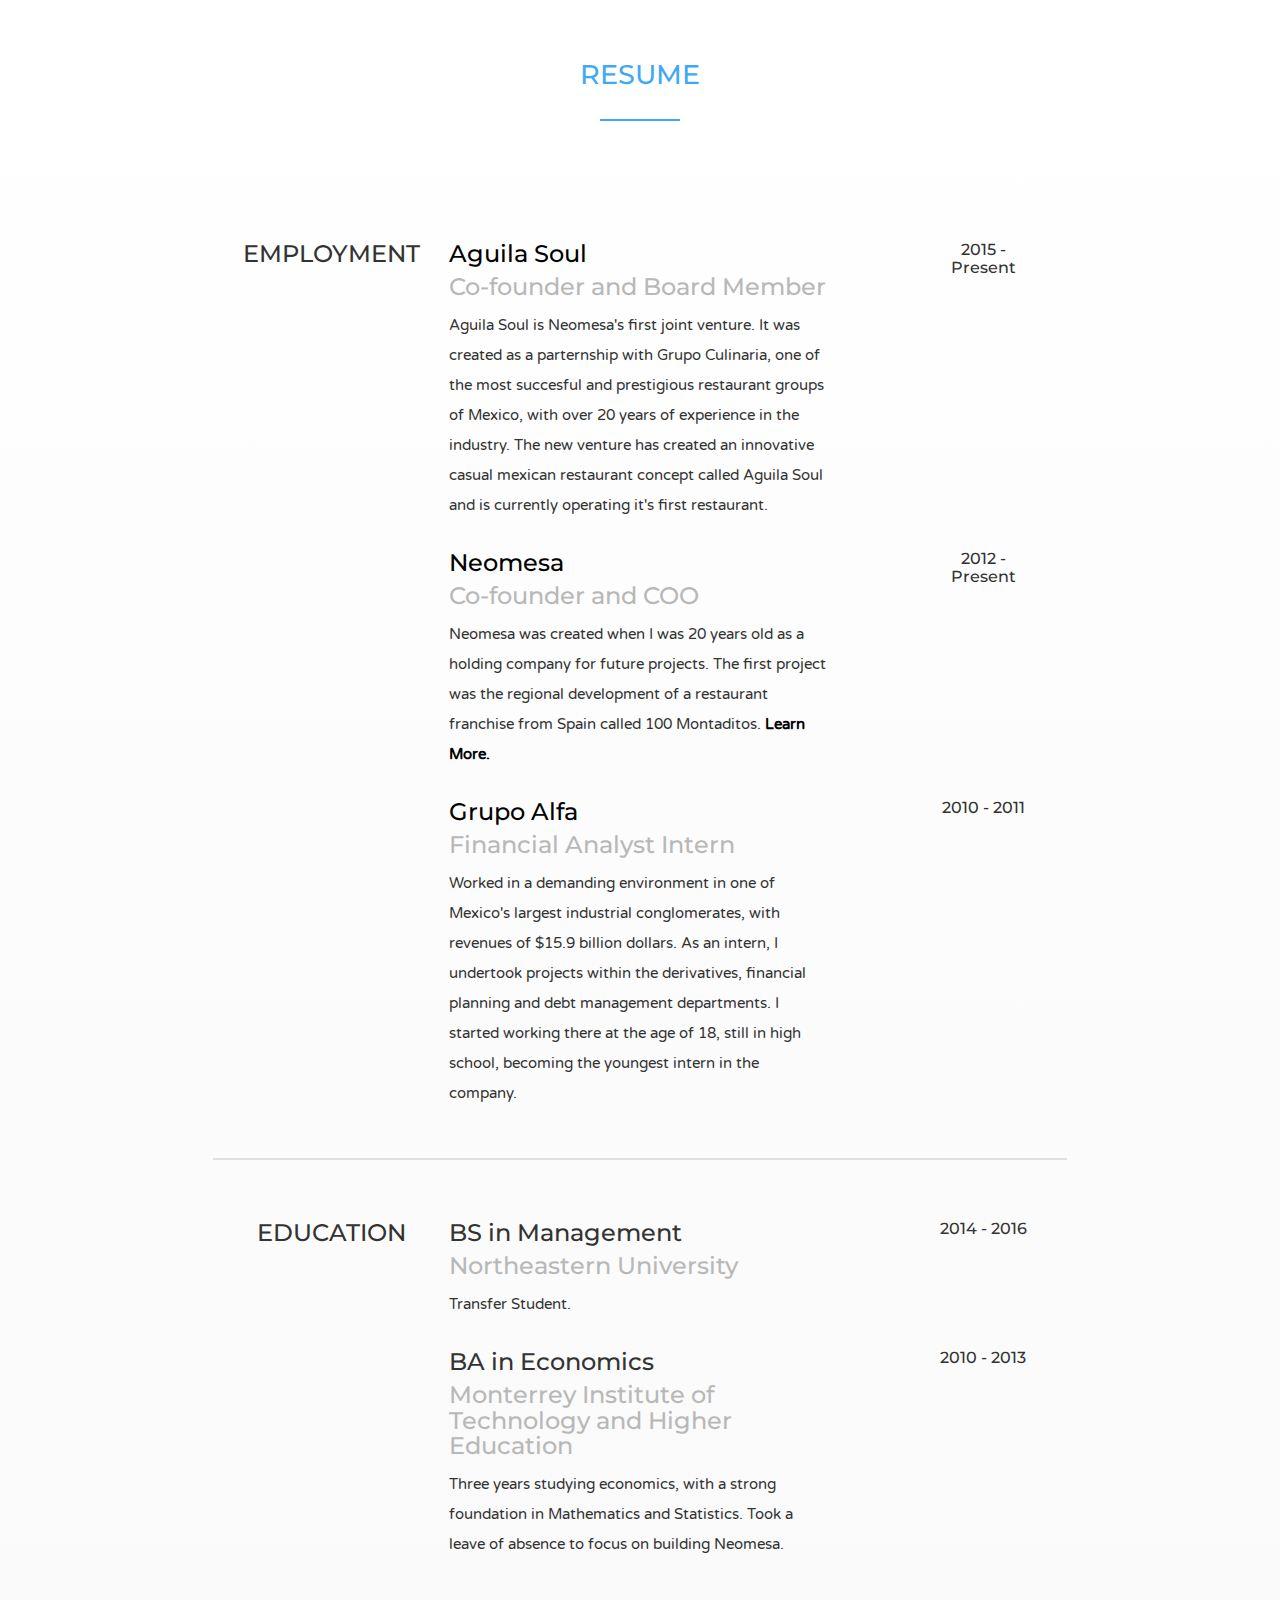
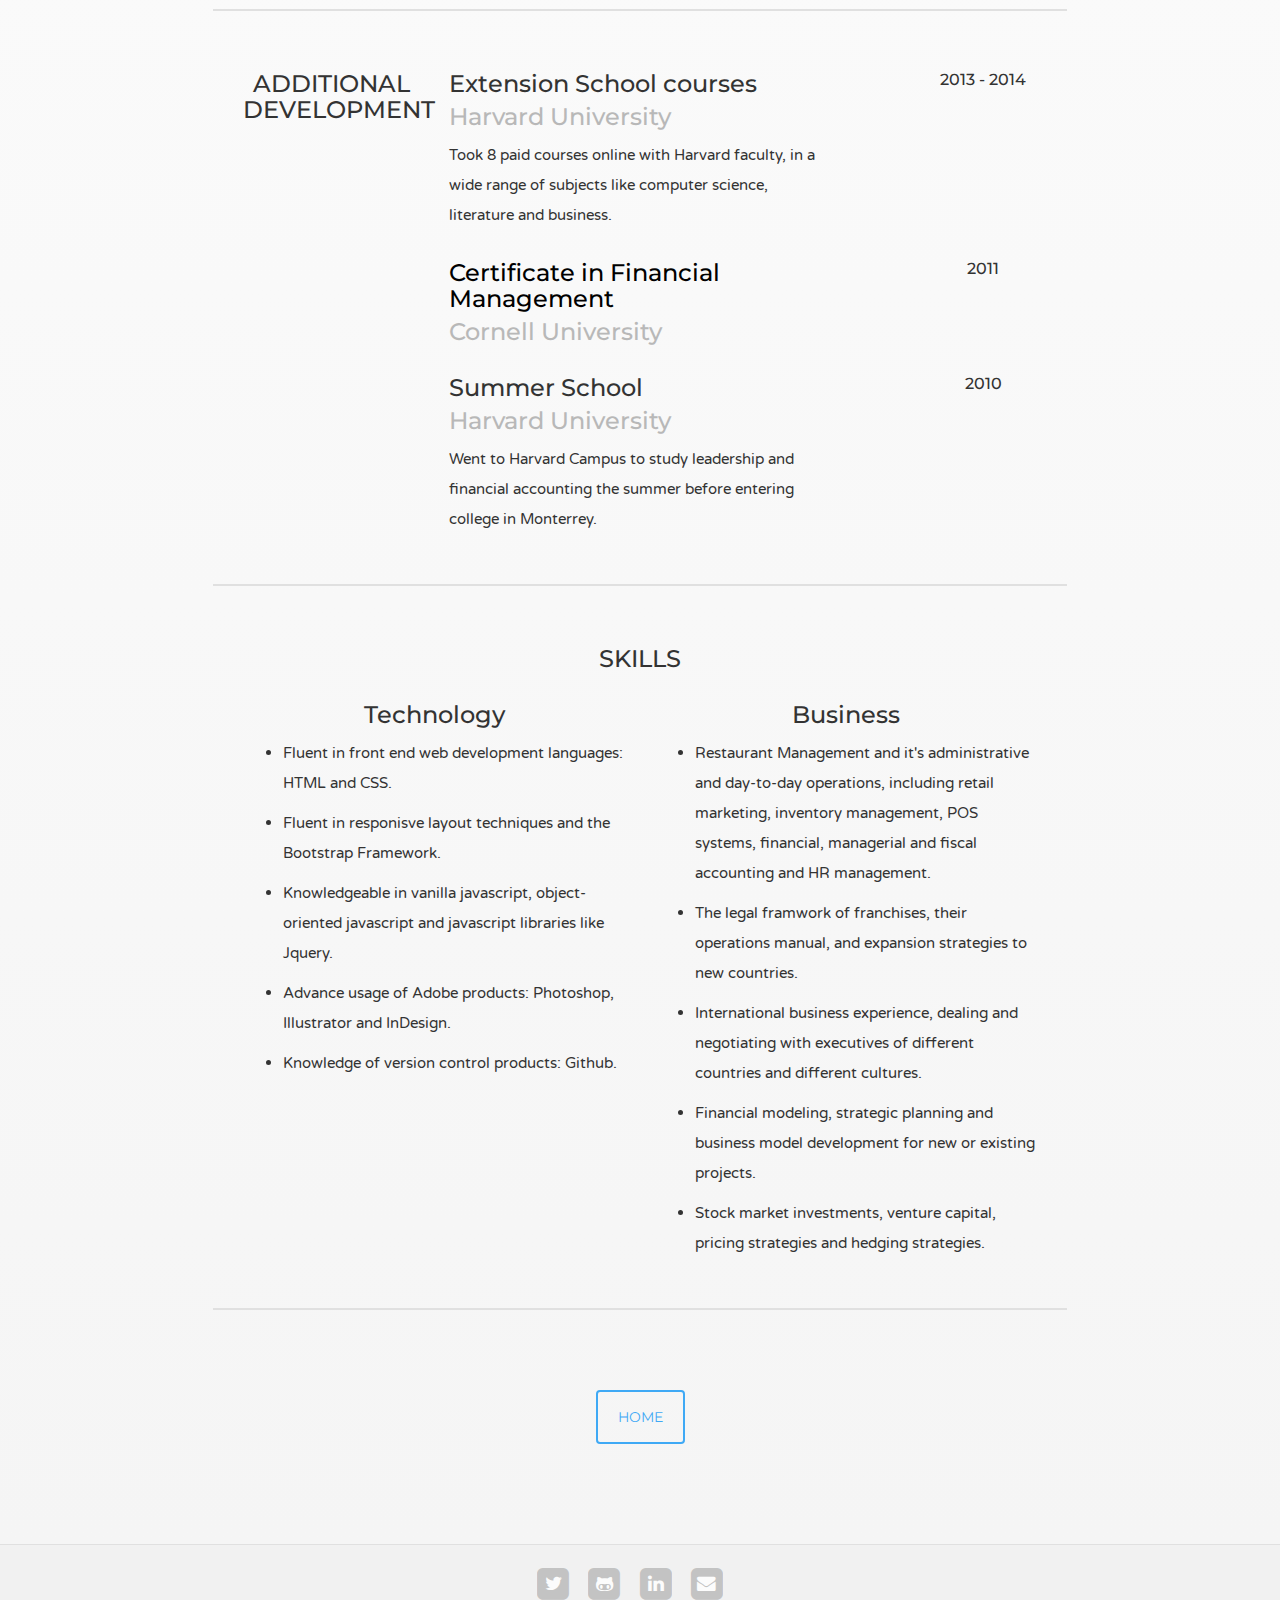
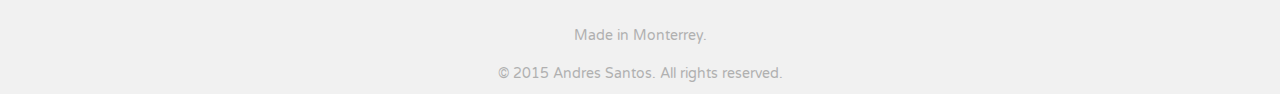
==== commit 532bb23b: "Fixed typo in Alfa description" ====
--- a/resume.html
+++ b/resume.html
@@ -76,7 +76,7 @@
 					<div class="col-xs-12 col-sm-6 col-sm-offset-3 resume-middle text-center-or-left">
 						<h3><a href="http://www.alfa.com.mx/index.htm"> Grupo Alfa</a></h3>
 						<h3 class="resume-title">Financial Analyst Intern</h3>
-						<p>Worked in a demanding environment in one of Mexico's largest industrial conglomerates, with revenues of $15.9 billion dolars. As an intern, I undertook projects within the derivatives, financial planning and debt management departments. I started working there at the age of 18, still in high school, becoming the youngest intern in the company.</p>
+						<p>Worked in a demanding environment in one of Mexico's largest industrial conglomerates, with revenues of $15.9 billion dollars. As an intern, I undertook projects within the derivatives, financial planning and debt management departments. I started working there at the age of 18, still in high school, becoming the youngest intern in the company.</p>
 					</div>
 					<div class="col-xs-12 col-sm-offset-1 col-sm-2">
 						<h4 class="resume-right">2010 - 2011</h4>
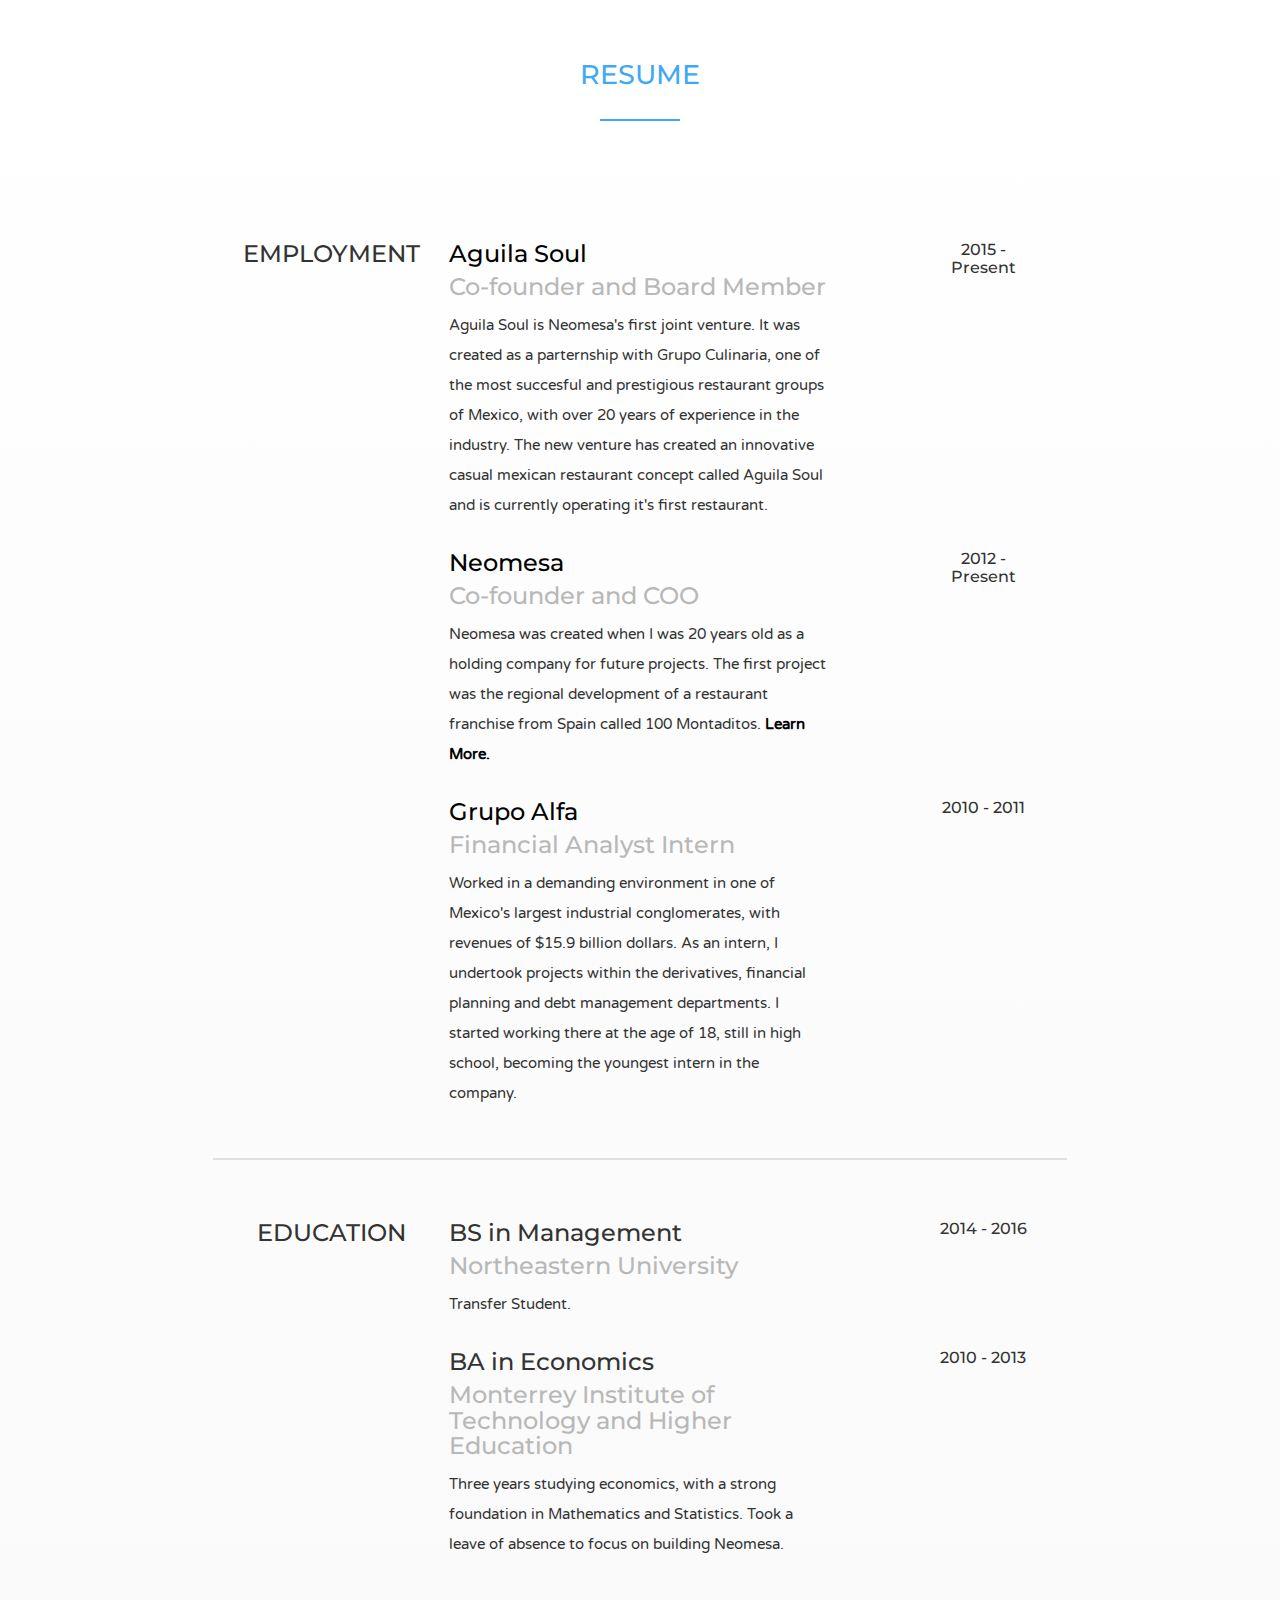
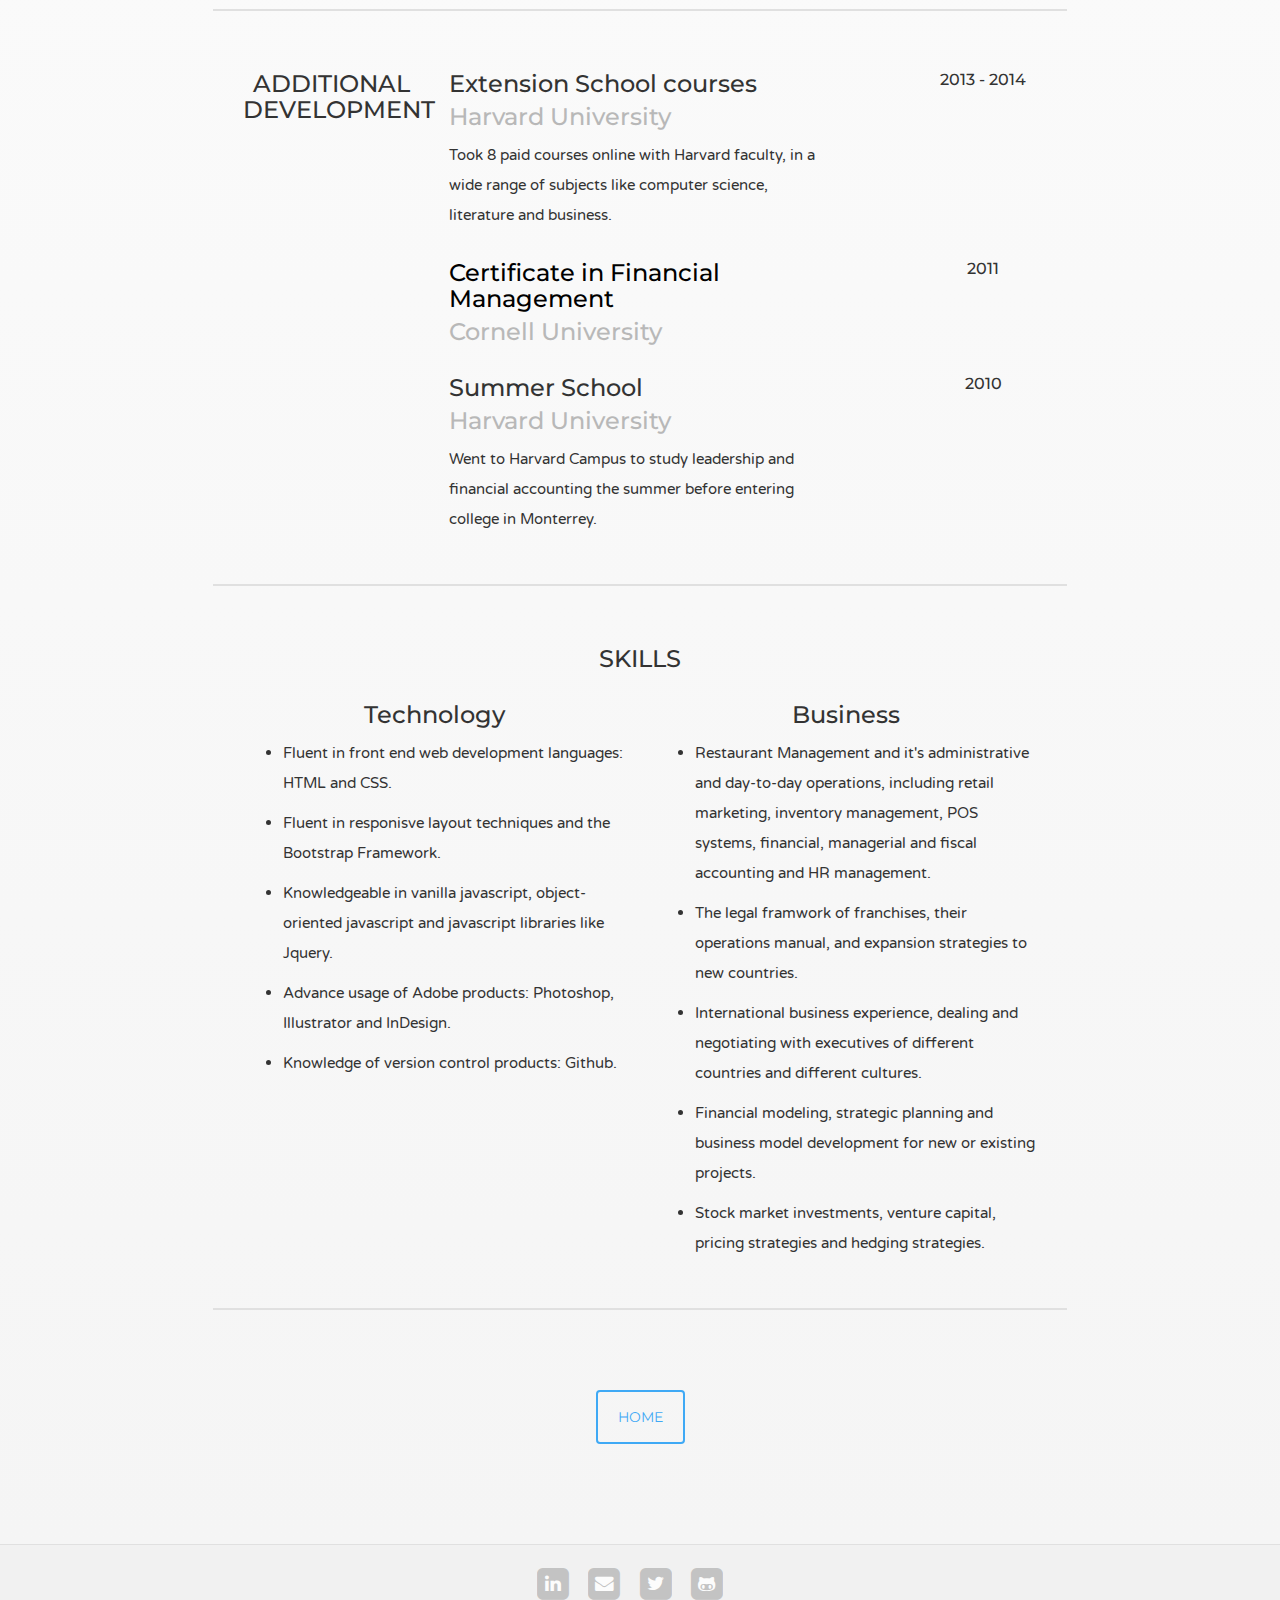
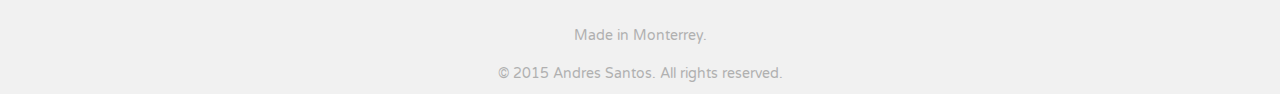
==== commit bc80dcd7: "Changed icon order in footer" ====
--- a/resume.html
+++ b/resume.html
@@ -165,14 +165,14 @@
 			</div>
 		</div>
 		<footer>
-          <ul class="list-inline social">
-          <li><a href="https://twitter.com/andressantos188" target="_blank" class="social-twitter"><i class="fa-stack fa-lg"><i class="fa fa-square fa-stack-2x"></i><i class="fa fa-twitter fa-stack-1x fa-inverse"></i></i></a></li>
-            <li><a href="https://github.com/andressantosc" target="_blank" class="social-git"><i class="fa-stack fa-lg"><i class="fa fa-square fa-stack-2x"></i><i class="fa fa-github-alt fa-stack-1x fa-inverse"></i></i></a></li>
-          <li><a href="http://mx.linkedin.com/in/andressantosc" target="_blank" class="social-linkedin"><i class="fa-stack fa-lg"><i class="fa fa-square fa-stack-2x"></i><i class="fa fa-linkedin fa-stack-1x fa-inverse"></i></i></a></li>
-          <li><a href="mailto:andres.santos@neomesa.com" class="social-mail"><i class="fa-stack fa-lg"><i class="fa fa-square fa-stack-2x"></i><i class="fa fa-envelope fa-stack-1x fa-inverse"></i></i></a></li>
-        </ul>
+          	<ul class="list-inline social">
+          		<li><a href="http://mx.linkedin.com/in/andressantosc" target="_blank" class="social-linkedin"><i class="fa-stack fa-lg"><i class="fa fa-square fa-stack-2x"></i><i class="fa fa-linkedin fa-stack-1x fa-inverse"></i></i></a></li>
+          		<li><a href="mailto:andres.santos@neomesa.com" class="social-mail"><i class="fa-stack fa-lg"><i class="fa fa-square fa-stack-2x"></i><i class="fa fa-envelope fa-stack-1x fa-inverse"></i></i></a></li>
+          		<li><a href="https://twitter.com/andressantos188" target="_blank" class="social-twitter"><i class="fa-stack fa-lg"><i class="fa fa-square fa-stack-2x"></i><i class="fa fa-twitter fa-stack-1x fa-inverse"></i></i></a></li>
+           		<li><a href="https://github.com/andressantosc" target="_blank" class="social-git"><i class="fa-stack fa-lg"><i class="fa fa-square fa-stack-2x"></i><i class="fa fa-github-alt fa-stack-1x fa-inverse"></i></i></a></li>
+        	</ul>
             <p>Made in Monterrey.</p>
-          <p>&copy; 2015 Andres Santos. All rights reserved.</p>
+          	<p>&copy; 2015 Andres Santos. All rights reserved.</p>
         </footer>
 	</body>
 </html>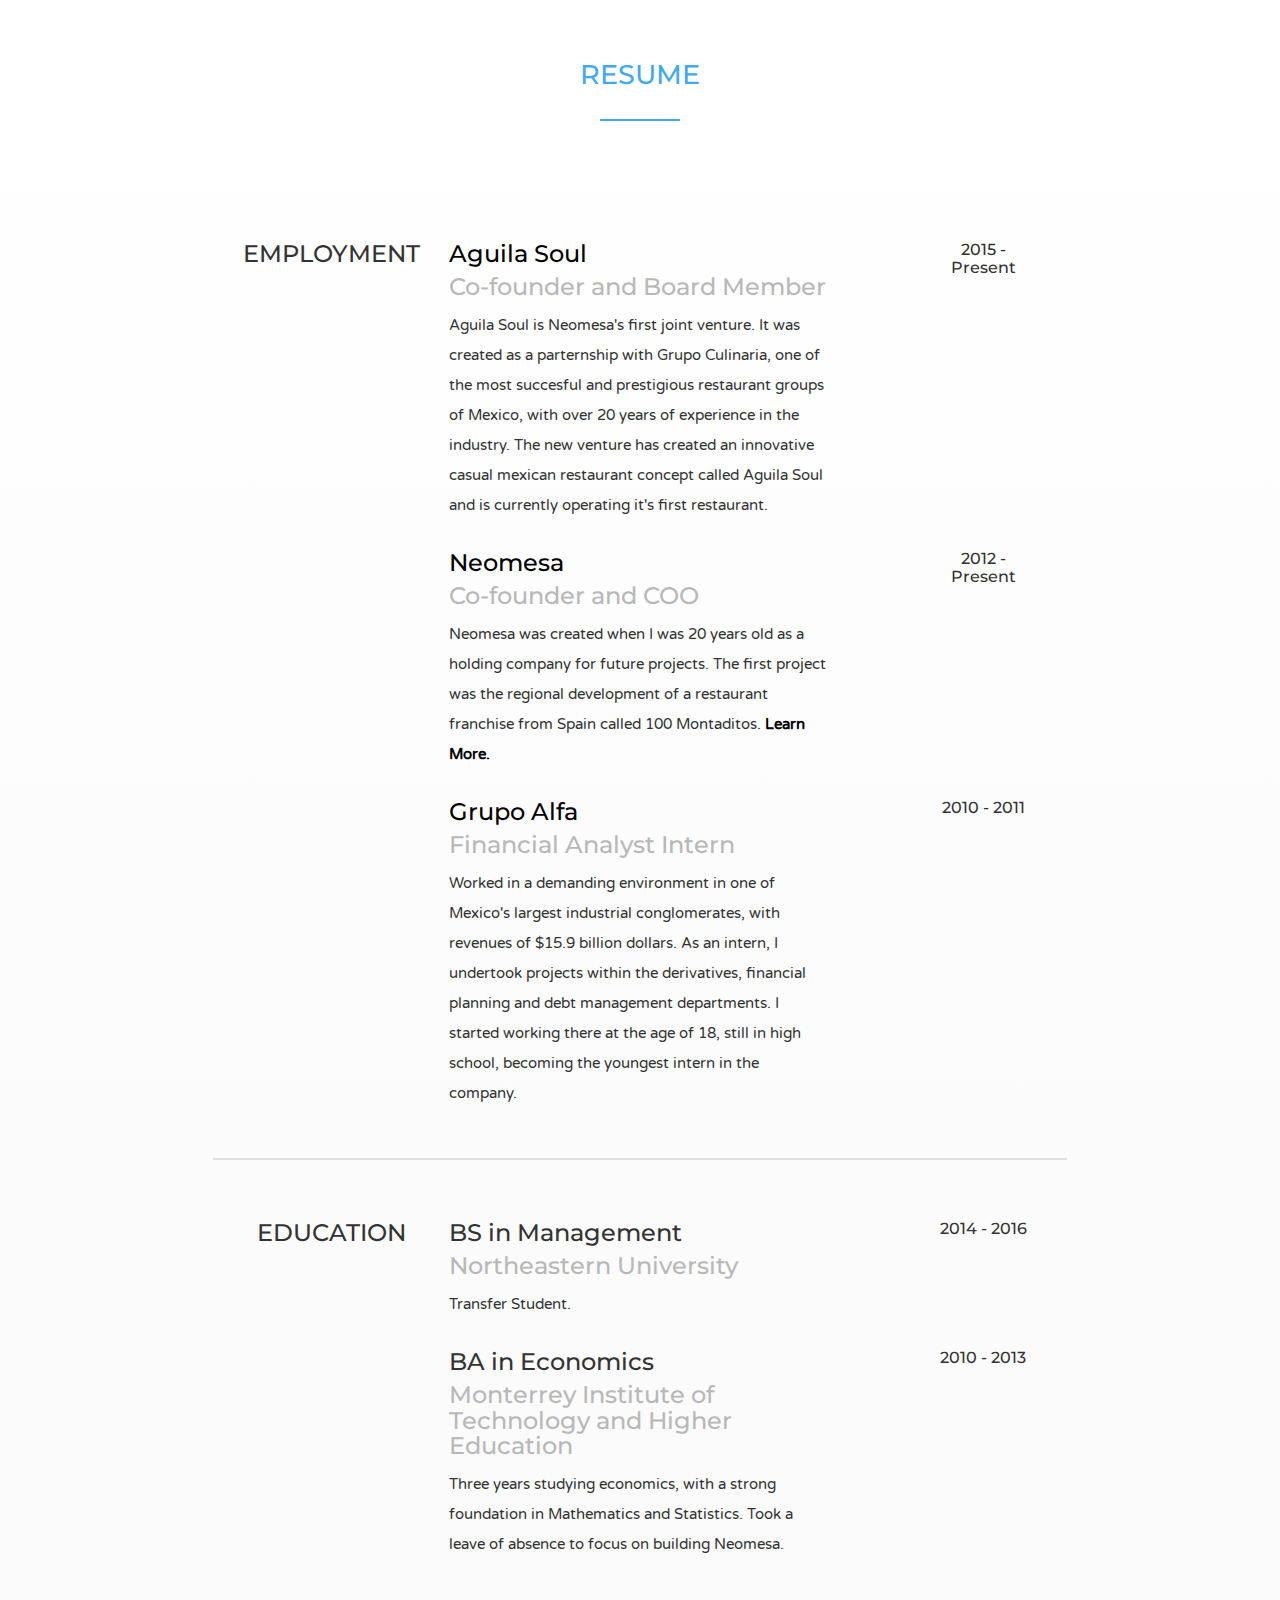
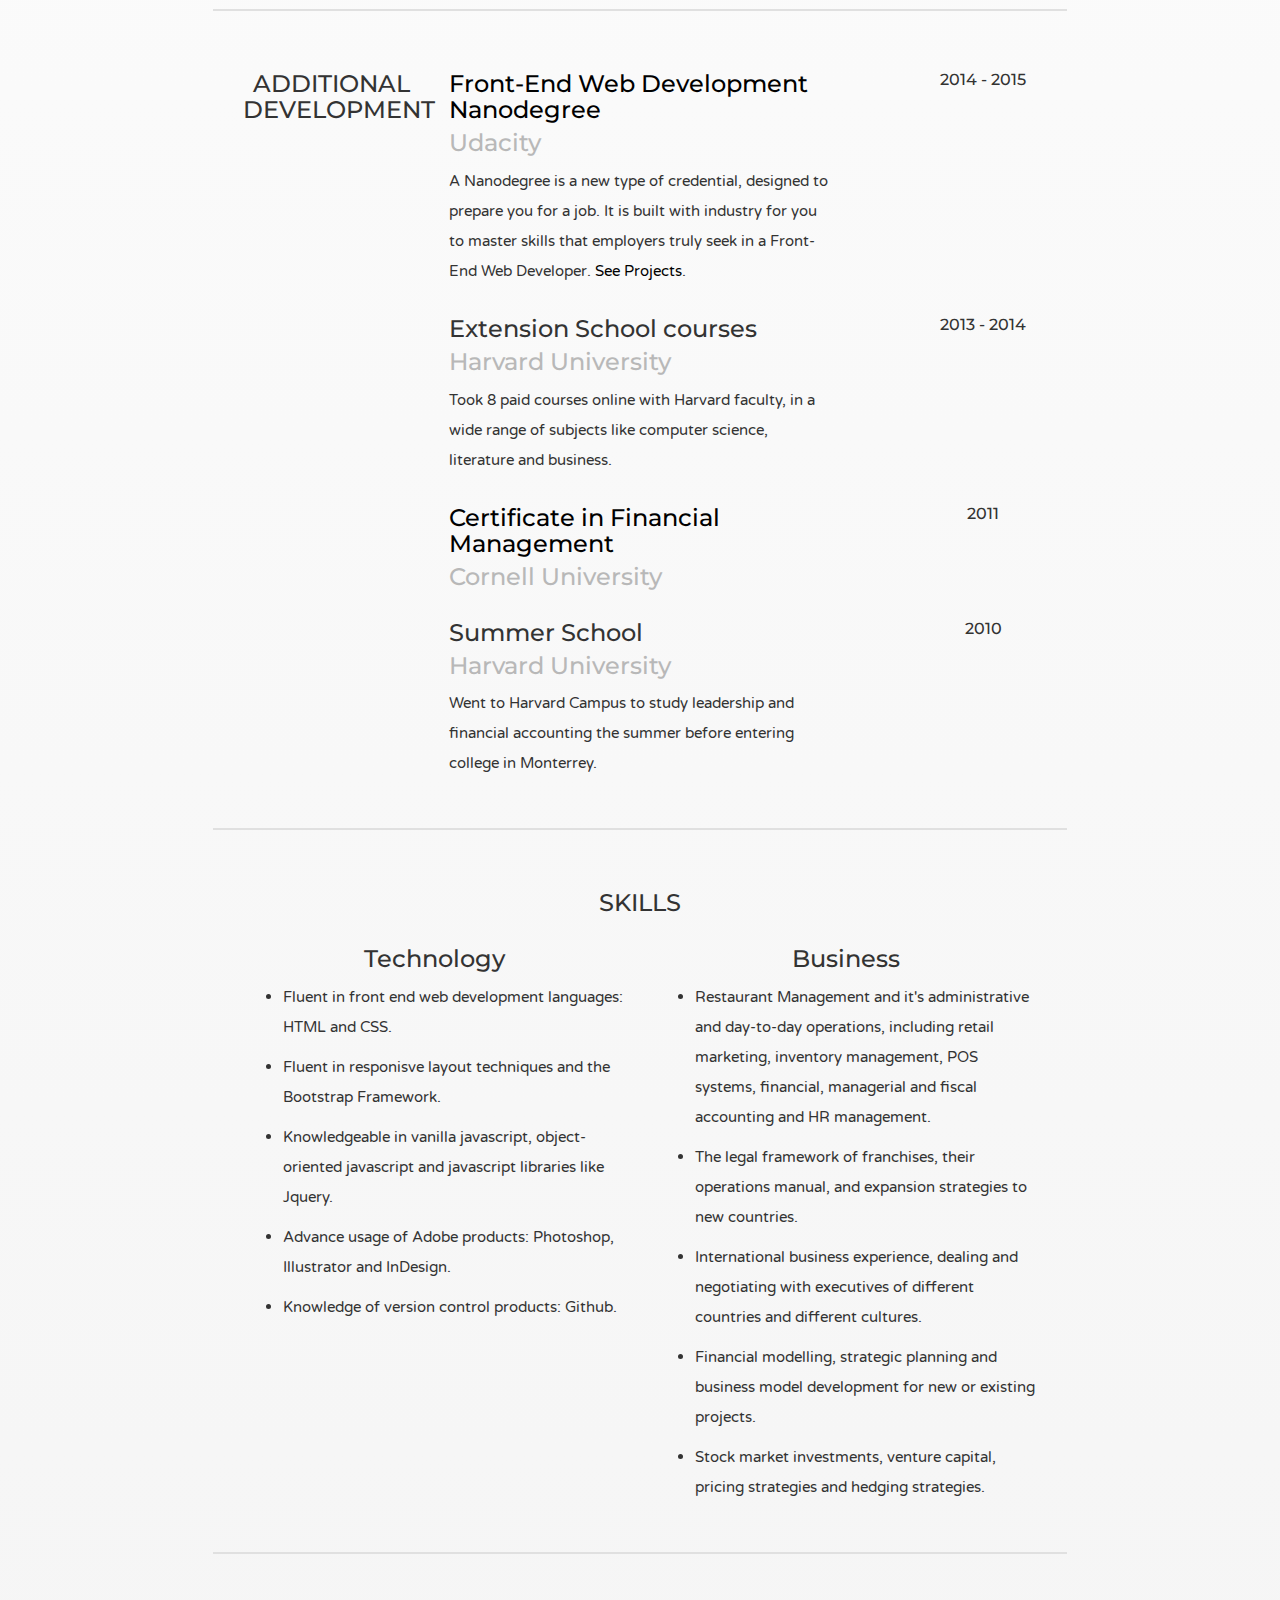
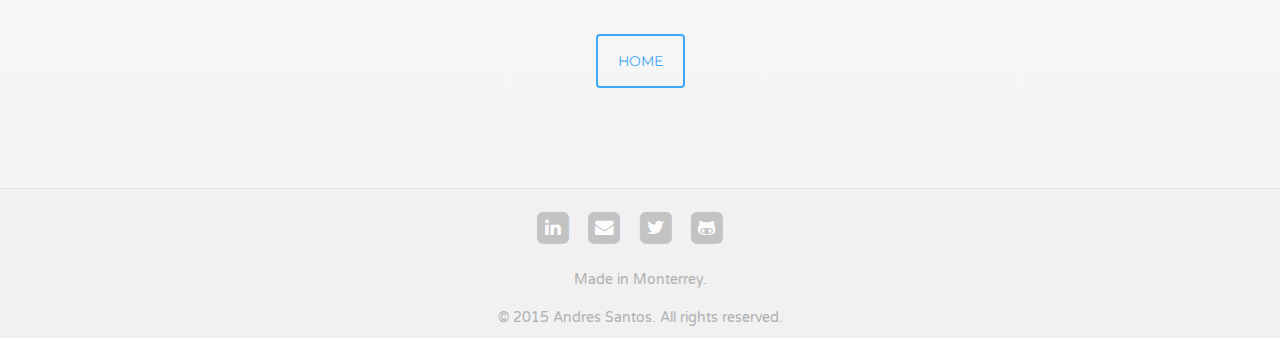
==== commit 5b279b70: "Many changes. Portfolio is ready for v1 deployment" ====
--- a/resume.html
+++ b/resume.html
@@ -45,7 +45,7 @@
 
 	<body>
 		<div class="container-fluid bkg-gradient">
-			<div class="row resume-heading">
+			<div class="row secondary-heading">
 				<div class="col-xs-12 text-center">
 					<h2 class="text-uppercase">Resume</h2>
 					<div class="hrule hrule-intro"></div>
@@ -58,7 +58,7 @@
 						<div class="visible-xs hrule"></div>
 					</div>
 					<div class="col-xs-12 col-sm-6 resume-middle text-center-or-left">
-						<h3><a href="aguila-soul.html">Aguila Soul</a></h3>
+						<h3><a href="aguila.html">Aguila Soul</a></h3>
 						<h3 class="resume-title">Co-founder and Board Member</h3>
 						<p>Aguila Soul is Neomesa's first joint venture. It was created as a parternship with Grupo Culinaria, one of the most succesful and prestigious restaurant groups of Mexico, with over 20 years of experience in the industry. The new venture has created an innovative casual mexican restaurant concept called Aguila Soul and is currently operating it's first restaurant.</p>
 					</div>
@@ -110,6 +110,15 @@
 						<div class="visible-xs hrule"></div>
 					</div>
 					<div class="col-xs-12 col-sm-6 resume-middle text-center-or-left">
+						<a href="http://www.udacity.com">
+						<h3>Front-End Web Development Nanodegree</h3></a>
+						<h3 class="resume-title">Udacity</h3>
+						<p>A Nanodegree is a new type of credential, designed to prepare you for a job. It is built with industry for you to master skills that employers truly seek in a Front-End Web Developer.<a href="udacity.html"> See Projects</a>.</p>
+					</div>
+					<div class="col-xs-12 col-sm-offset-1 col-sm-2">
+						<h4 class="resume-right">2014 - 2015</h4>
+					</div>
+					<div class="col-xs-12 col-sm-6 col-sm-offset-3 resume-middle text-center-or-left">
 						<h3>Extension School courses</h3>
 						<h3 class="resume-title">Harvard University</h3>
 						<p>Took 8 paid courses online with Harvard faculty, in a wide range of subjects like computer science, literature and business.</p>
@@ -152,9 +161,9 @@
                     	<h3 class="text-center">Business</h3>
                     	<ul>
                     		<li><p>Restaurant Management and it's administrative and day-to-day operations, including retail marketing, inventory management, POS systems, financial, managerial and fiscal accounting and HR management.</p></li>
-                    		<li><p>The legal framwork of franchises, their operations manual, and expansion strategies to new countries.</p></li>
+                    		<li><p>The legal framework of franchises, their operations manual, and expansion strategies to new countries.</p></li>
                     		<li><p>International business experience, dealing and negotiating with executives of different countries and different cultures.</p></li>
-                    		<li><p>Financial modeling, strategic planning and business model development for new or existing projects.</p></li>
+                    		<li><p>Financial modelling, strategic planning and business model development for new or existing projects.</p></li>
                     		<li><p>Stock market investments, venture capital, pricing strategies and hedging strategies.</p></li>
                     	</ul>
                     </div>
--- a/css/style.css
+++ b/css/style.css
@@ -70,10 +70,37 @@
   background: url("../images/notebook3.jpg") top center no-repeat;
   position: relative;
   background-size: cover;
-  filter: progid:DXImageTransform.Microsoft.AlphaImageLoader(src='/img/cover.jpg', sizingMethod='scale');
-  -ms-filter: "progid:DXImageTransform.Microsoft.AlphaImageLoader(src='/img/cover.jpg', sizingMethod='scale')";
   min-height: 80vh;
 }
+
+.backgr-neo {
+  background: url("../images/montaditos.jpg") top center no-repeat;
+  position: relative;
+  background-size: cover;
+  min-height: 80vh;
+}
+
+.backgr-borra {
+  background: url("../images/borra-cover2.png") top center no-repeat;
+  position: relative;
+  background-size: cover;
+  min-height: 77vh;
+}
+
+.backgr-uda {
+  background: url("../images/udacity.png") top center no-repeat;
+  position: relative;
+  background-size: cover;
+  min-height: 75vh;
+}
+
+.backgr-agui {
+  background: url("../images/aguila1.jpg") top center no-repeat;
+  position: relative;
+  background-size: cover;
+  min-height: 75vh;
+}
+
 
 .bkg-gradient {
     background-image: -webkit-gradient(linear, 0% 0%, 0% 100%, from(white), to(#F5F5F5));
@@ -86,6 +113,9 @@
   float: none;
 }
 
+.low-margin {
+	margin-bottom: 20px;
+}
 
 .whiteback {
   padding-top: 30px;
@@ -121,7 +151,7 @@
 
 .btn-custom {
   background-color: transparent;
-  color: #FF5252;
+  color: #3FA9F5;
   border: 2px solid #3FA9F5;
   padding: 15px 20px 15px 20px;
   margin-top: 30px;
@@ -136,6 +166,11 @@
   border: 2px solid #3FA9F5;
 }
 
+.addpadding {
+	padding-top: 20px;
+	padding-bottom: 20px;
+}
+
 .projects {
   padding-left: 20px;
   padding-right: 20px;
@@ -152,7 +187,7 @@
   padding-bottom: 100px;
 }
 
-.resume-heading {
+.secondary-heading {
   padding-top: 40px;
   padding-bottom: 20px;
   color: #3FA9F5;
@@ -237,6 +272,10 @@
 #btn-resume:hover {
   color: white;
 
+}
+
+.topline {
+  border-top: 2px solid #E0E0E0;
 }
 
 footer {
